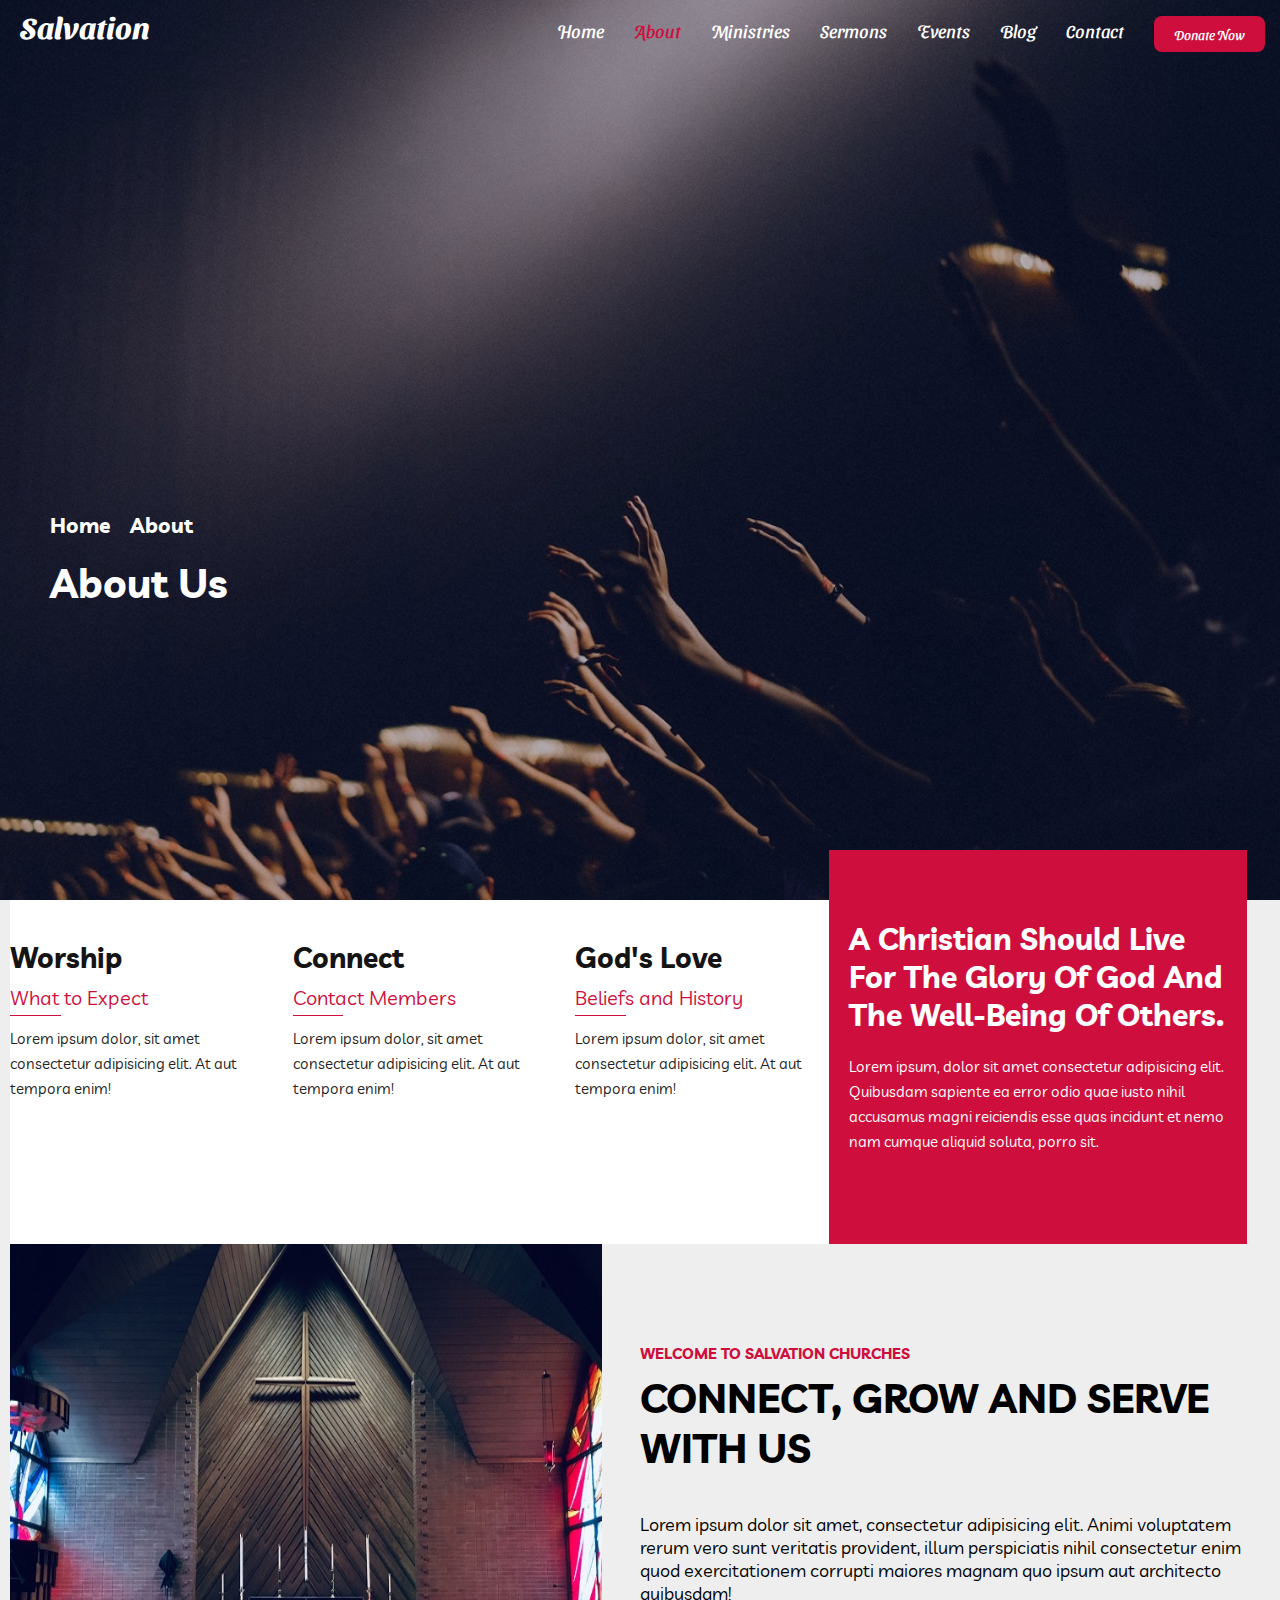
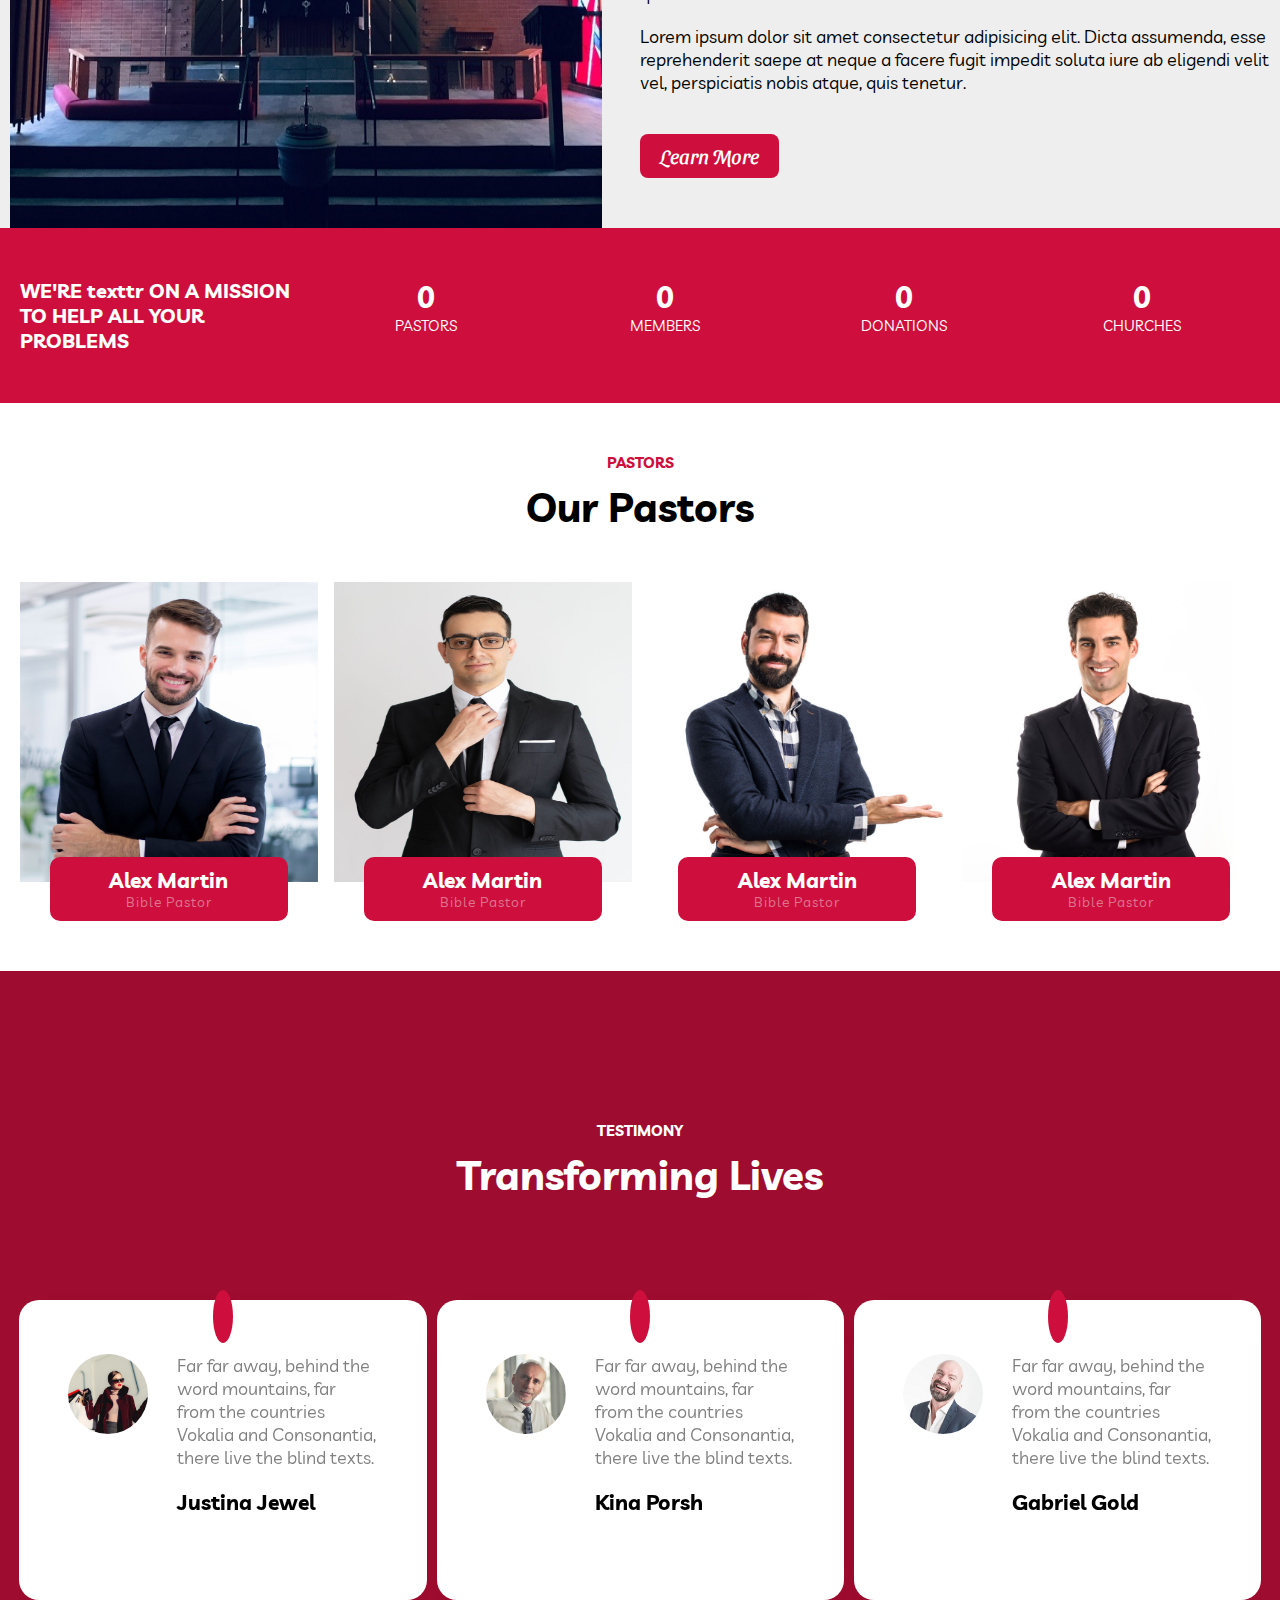
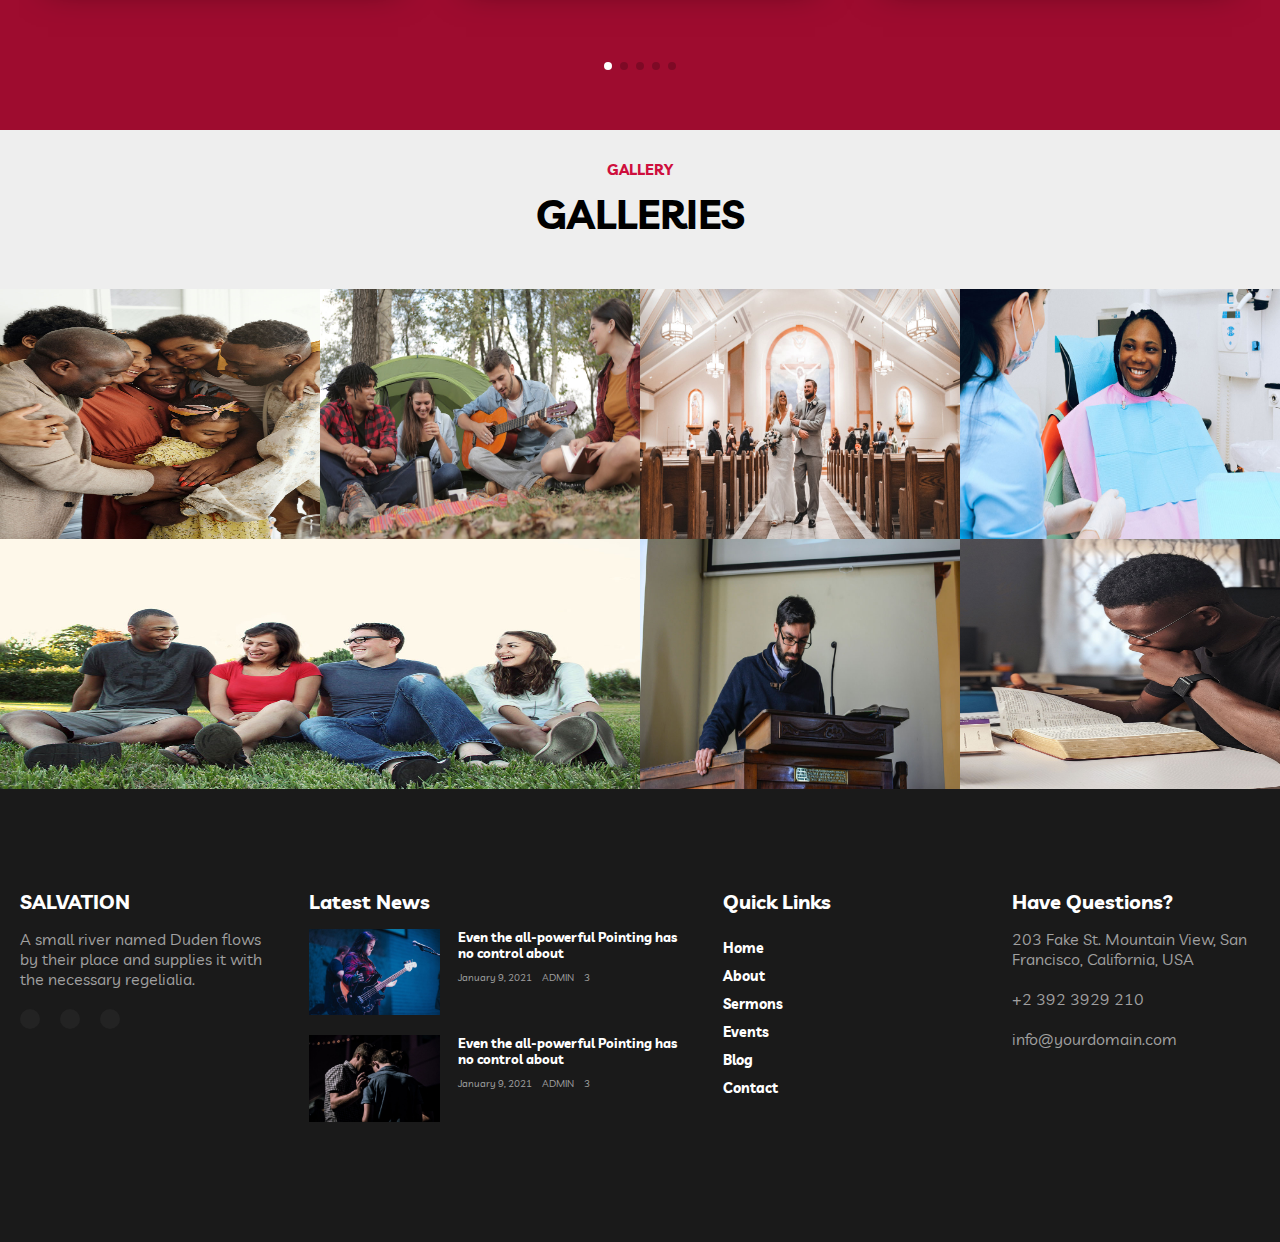
==== about.html @ 6382bc63 "First Message" ====
<html lang="en">
<head>
    <meta charset="UTF-8">
    <meta name="viewport" content="width=device-width, initial-scale=1.0">
    <meta name="theme-color" content=" #0c5adb">
    <meta property="og:title" content="Salvation">
    <meta property="og:image" content="./img/logo.png">
    <meta http-equiv="X-UA-Compatible" content="ie=edge">
    <link rel="shortcut icon" href="./img/logo.png" type="image/x-icon">
    <script src="./js/swiper.min.js"></script>
    <script src="./js/main.js"></script>
    <link rel="stylesheet" href="./css/swiper.min.css">
    <link rel="stylesheet" href="./css/swiper-bundle.min.css">
    <link rel="stylesheet" href="https://cdnjs.cloudflare.com/ajax/libs/font-awesome/5.13.0/css/all.min.css" integrity="sha256-h20CPZ0QyXlBuAw7A+KluUYx/3pK+c7lYEpqLTlxjYQ=" crossorigin="anonymous" />
    <script src="./js/Jquery3.4.1.min.js"></script>
    <script src="./js/swiper-bundle.min.js"></script>
    <link rel="stylesheet" href="style.css">
    <script src="./js/script.js"></script>
    <title>Salvation</title>
</head>
<body>
    <nav class="nav">
        <div class="nav-menu flex-row">
            <div class="nav-brand">
                <h1>Salvation</h1>
            </div>
            <div>
                <ul>
                    <a href="index.html"><li>Home</li></a>
                    <a href="#"><li id="active">About</li></a>
                    <a href="minster.html"><li>Ministries</li></a>
                    <a href="sermon.html"><li>Sermons</li></a>
                    <a href="event.html"><li>Events</li></a>
                    <a href="blog.html"><li>Blog</li></a>
                    <a href="contact.html"><li>Contact</li></a>
                    <a href="contact.html"><li><button>Donate Now</button></li></a>
                </ul>
            </div>
            <div class="toggle-collapse">
                <div class="toggle-icons">
                    <i class="fas fa-bars"></i>
                </div>
            </div>
        </div>
    </nav>
    <section class="i">
        <div id="one">
            <div id="two">
                <div>
                    <a href="./index.html"><h2>Home <i class="fas fa-chevron-right"></i></h2></a>
                </div>
                <div>
                    <h2>About <i class="fas fa-chevron-right"></i></h2>
                </div>
            </div>
            <h1>About Us</h1>
        </div>
    </section>
    <section class="b">
        <div class="mom1">
            <div class="left">
                <div id="one">
                    <i class="fas fa-church"></i>
                    <h1>Worship</h1>
                    <p>What to Expect</p>
                    <div></div>
                    <p>Lorem ipsum dolor, sit amet consectetur adipisicing elit. At aut tempora enim!</p>
                </div>
                <div id="one">
                    <i class="fas fa-praying-hands"></i>
                    <h1>Connect</h1>
                    <p>Contact Members</p>
                    <div></div>
                    <p>Lorem ipsum dolor, sit amet consectetur adipisicing elit. At aut tempora enim!</p>
                </div>
                <div id="one">
                    <i class="fas fa-hand-holding-heart"></i>
                    <h1>God's Love</h1>
                    <p>Beliefs and History</p>
                    <div></div>
                    <p>Lorem ipsum dolor, sit amet consectetur adipisicing elit. At aut tempora enim!</p>
                </div>
            </div>
            <div class="right">
                <h1>A Christian Should Live For The Glory Of God And The Well-Being Of Others.</h1>
                <p>Lorem ipsum, dolor sit amet consectetur adipisicing elit. Quibusdam sapiente ea error odio quae iusto nihil accusamus magni reiciendis esse quas incidunt et nemo nam cumque aliquid soluta, porro sit.</p>
            </div>
        </div>
        <div class="mom2">
            <div class="left">
                <img src="./img/one.jpg" alt="">
            </div>
            <div class="right">
                <p>Welcome To Salvation Churches</p>
                <h1>CONNECT, GROW AND SERVE WITH US</h1>
                <p>Lorem ipsum dolor sit amet, consectetur adipisicing elit. Animi voluptatem rerum vero sunt veritatis provident, illum perspiciatis nihil consectetur enim quod exercitationem corrupti maiores magnam quo ipsum aut architecto quibusdam!</p>
                <p>Lorem ipsum dolor sit amet consectetur adipisicing elit. Dicta assumenda, esse reprehenderit saepe at neque a facere fugit impedit soluta iure ab eligendi velit vel, perspiciatis nobis atque, quis tenetur.</p>
                <button>Learn More</button>
            </div>
        </div>
    </section>
    <section class="c">
        <div class="mom3" id="counter">
            <div>
                <h1>WE'RE texttr ON A MISSION TO HELP ALL YOUR PROBLEMS</h1>
            </div>
            <div>
                <h1 class="counter-value" data-count="65000">0</h1>
                <p>Pastors</p>
            </div>
            <div>
                <h1 class="counter-value" data-count="1050000">0</h1>
                <p>Members</p>
            </div>
            <div>
                <h1 class="counter-value" data-count="500000">0</h1>
                <p>Donations</p>
            </div>
            <div>
                <h1 class="counter-value" data-count="50">0</h1>
                <p>Churches</p>
            </div>
        </div>
    </section>
    <section class="j">
        <div>
            <p id="p">PASTORS</p>
            <h1>Our Pastors</h1>
            <div class="mom">
                <div class="pa">
                    <div class="one">
                        <img src="./img/past1.jpg" alt="">
                    </div>
                    <div class="two">
                        <div>
                            <h2>Alex Martin</h2>
                            <p>Bible Pastor</p>
                        </div>
                    </div>
                </div>
                <div class="pa">
                    <div class="one">
                        <img src="./img/past2.jpg" alt="">
                    </div>
                    <div class="two">
                        <div>
                            <h2>Alex Martin</h2>
                            <p>Bible Pastor</p>
                        </div>
                    </div>
                </div>
                <div class="pa">
                    <div class="one">
                        <img src="./img/past3.jpg" alt="">
                    </div>
                    <div class="two">
                        <div>
                            <h2>Alex Martin</h2>
                            <p>Bible Pastor</p>
                        </div>
                    </div>
                </div>
                <div class="pa">
                    <div class="one">
                        <img src="./img/past4.jpg" alt="">
                    </div>
                    <div class="two">
                        <div>
                            <h2>Alex Martin</h2>
                            <p>Bible Pastor</p>
                        </div>
                    </div>
                </div>
            </div>
        </div>
    </section>
    <section class="e">
        <div>
            <p id="p">TESTIMONY</p>
            <h1>Transforming Lives</h1>
        </div>
        <div class="swiper-container">
            <div class="swiper-wrapper">
                <div class="swiper-slide">
                    <i class="fa  fa-quote-left"></i>
                    <div class="conta">
                        <img src="img/person5.jpg" alt="">
                        <div class="tex">
                            <p class="p">Far far away, behind the word mountains, far from the countries Vokalia and Consonantia, there live the blind texts.</p>
                            <h3>Justina Jewel</h3>
                        </div>
                    </div>
                </div>
                <div class="swiper-slide">
                    <i class="fa  fa-quote-left"></i>
                    <div class="conta">
                        <img src="img/person3.jpg" alt="">
                        <div class="tex">
                            <p class="p">Far far away, behind the word mountains, far from the countries Vokalia and Consonantia, there live the blind texts.</p>
                            <h3>Kina Porsh</h3>
                        </div>
                    </div>
                </div>
                <div class="swiper-slide">
                    <i class="fa  fa-quote-left"></i>
                    <div class="conta">
                        <img src="img/person2.jpg" alt="">
                        <div class="tex">
                            <p class="p">Far far away, behind the word mountains, far from the countries Vokalia and Consonantia, there live the blind texts.</p>
                            <h3>Gabriel Gold</h3>
                       
                        </div>
                    </div>
                </div>
                <div class="swiper-slide">
                    <i class="fa  fa-quote-left"></i>
                    <div class="conta">
                        <img src="img/person1.jpg" alt="">
                        <div class="tex">
                            <p class="p">Far far away, behind the word mountains, far from the countries Vokalia and Consonantia, there live the blind texts.</p>
                            <h3>Dust Rose</h3>
                        </div>
                    </div>
                </div>
                <div class="swiper-slide">
                    <i class="fa  fa-quote-left"></i>
                    <div class="conta">
                        <img src="img/person4.jpg" alt="">
                        <div class="tex">
                            <p class="p">Far far away, behind the word mountains, far from the countries Vokalia and Consonantia, there live the blind texts.</p>
                            <h3>Innocent Hart</h3>
                        </div>
                    </div>
                </div>
            </div>
            <div class="swiper-pagination"></div>
        </div>
    </section>
    <section class="h" id="h">
        <p id="p">GALLERY</p>
        <h1>GALLERIES</h1>
        <div class="mom">
            <div><img src="./img/gallery.jpg" alt=""></div>
            <div><img src="./img/gallery1.jpg" alt=""></div>
            <div><img src="./img/gallery2.jpg" alt=""></div>
            <div><img src="./img/gallery3.jpg" alt=""></div>
            <div id="lag"><img src="./img/gallery4.jpg" alt=""></div>
            <div><img src="./img/gallery5.jpg" alt=""></div>
            <div><img src="./img/gallery6.jpg" alt=""></div>
        </div>
    </section>
    <footer>
        <div id="one">
            <h1>SALVATION</h1>
            <P id="p">A small river named Duden flows by their place and supplies it with the necessary regelialia.</P>
            <div class="mom">
                <div><i class="fab fa-facebook"></i></div>
                <div><i class="fab fa-twitter"></i></div>
                <div><i class="fab fa-instagram"></i></div>
            </div>
        </div>
        <div id="one" class="two">
            <h1>Latest News</h1>
            <div class="mom1">
                <div class="left"><img src="./img/blog1.jpg" alt=""></div>
                <div class="right">
                    <h2>Even the all-powerful Pointing has no control about</h2>
                    <div>
                        <p>January 9, 2021</p>
                        <p>ADMIN</p>
                        <p><i class="fas fa-comment"></i> 3</p>
                    </div>
                </div>
            </div>
            <div class="mom1">
                <div class="left"><img src="./img/blog2.jpg" alt=""></div>
                <div class="right">
                    <h2>Even the all-powerful Pointing has no control about</h2>
                    <div>
                        <p>January 9, 2021</p>
                        <p>ADMIN</p>
                        <p><i class="fas fa-comment"></i> 3</p>
                    </div>
                </div>
            </div>
        </div>
        <div id="one">
            <h1>Quick Links</h1>
            <ul>
                <a href="./index.html"><li>Home</li></a>
                <a href="./about.html"><li>About</li></a>
                <a href="./sermon.html"><li>Sermons</li></a>
                <a href="./event.html"><li>Events</li></a>
                <a href="./blog.html"><li>Blog</li></a>
                <a href="./contact.html"><li>Contact</li></a>
            </ul>
        </div>
        <div id="one">
            <h1>Have Questions?</h1>
            <p><i class="fas fa-map"></i>	203 Fake St. Mountain View, San Francisco, California, USA</p>
            <p><i class="fas fa-phone-alt"></i>	+2 392 3929 210</p>
            <p><i class="fas fa-paper-plane"></i>	info@yourdomain.com</p>
        </div>
    </footer>
</body>
</html>
---- style.css ----
@font-face{
    src: url('font/ssv.ttf');
    font-family: 'sansita';
}
@font-face{
    src: url('font/ssvb.ttf');
    font-family: 'sansita_bold';
}
@font-face{
    src: url('font/oswvv.ttf');
    font-family: 'oswald';
}
@font-face{
    src: url('font/oswbb.ttf');
    font-family: 'oswald_bold';
}
@font-face{
    src: url('font/Oswald-Regular.ttf');
    font-family: 'oswald_reg';
}
*{
    margin: 0;
    padding: 0;
}
html,
body {
  position: relative;
  height: 100%;
}
body {
  background: #eee;
  font-family: Helvetica Neue, Helvetica, Arial, sans-serif;
  font-size: 14px;
  color: #000;
  margin: 0;
  padding: 0;
}
button{
    cursor: pointer !important;
    font-family: 'sansita'
}
p{
    font-family: 'oswald';
}
h1,h2,h3{
    font-family: 'oswald_bold';
}
.nav{
    height: 0rem;
    min-height: 10vh;
    overflow: hidden;
    position: absolute;
    width: 100%;
    transition: height 1s ease-in-out;
    z-index: 1000;
}
.nav .nav-menu{    
    justify-content: space-between;
}
.nav .toggle-collapse{
    position: absolute;
    top: 0%;
    width: 96%;
    cursor: pointer;
    display: none;
}
.flex-row{
    display: flex;
    flex-direction: row;    
    flex-wrap: wrap;
}

.nav .toggle-collapse .toggle-icons{
    display: flex;
    justify-content: flex-end;
    padding: 1.3rem 0;
}
.nav .toggle-collapse .toggle-icons i{
    font-size: 1.4rem;
    color: white;
}
.collapse{
    height: 34rem;
}
.nav ul{
    display: flex;
    margin: 0;
}
.nav ul li{
    list-style: none;
    padding: 20px 15px;
    font-size: 18px;
    position: relative;
    font-family: 'sansita';
}
.nav ul a{
    text-decoration: none;
    color: #fff;
}
.nav ul li:hover{
    color:#ce0f3d;
}

.nav ul a li#active {
    color:#ce0f3d;
}

.nav .nav-brand{
    padding-top: 8px;
    padding-left: 20px;
}
.nav .nav-brand h1{
    font-size: 30px;
    color: #fff;
    font-family: 'sansita_bold';
}
.nav ul a button{
    padding: 10px 20px;
    background: #ce0f3d;
    color: #fff;
    border: none;
    border-radius: 8px;
    margin-top: -4px;
}
.nav ul a button:hover{
    background: none;
    border: 1px solid #ce0f3d;
    color: #ce0f3d;
}
@media  screen and (max-width: 1000px){
    .nav .nav-menu, .nav ul{
        flex-direction: column;
    }
    .nav .toggle-collapse{
        display: initial;
    }
    .nav ul li:hover{
        color: white;
        border-bottom: unset;
    }
    .nav ul #active{
        border-bottom:unset;
    }
    .nav ul #active a{
        color: unset;
    }
    .nav ul #active a:hover{
        color: white;
    }
    .nav{
        background: #fff;
        min-height: 8vh;
    }
    .nav ul a{
        text-decoration: none;
        color: #252424;
    }
    .nav .nav-brand h1{
        color: #252424;
    }
    .nav ul a li#active {
        color:#ce0f3d;
    }
    .nav .toggle-collapse .toggle-icons i{
        color: #252424;
    }
   
}
@media  screen and (max-width: 500px){
    .nav{
        min-height: 8vh;
    }
    .nav .toggle-collapse{
        width: 90%;
    }
    .nav .nav-brand{
        padding-top: 7px;
    }
    .nav .toggle-collapse .toggle-icons{
        padding:1.1rem 0;
    }
}
/*---------------------------------------------------------------------------------------------------------------------------------------------------*/
@media  screen and (min-height: 1000px){
    .nav{
        min-height: 7vh;
    }
}

.a .swiper-container {
    width: 100%;
    height: 100%;
}
.a .swiper-wrapper{
    height: 100%;
}
.a .swiper-slide {
    text-align: center;
    font-size: 18px;

}
.a .swiper-slide #b1{
    background: linear-gradient(rgba(0, 4, 60, 0.3),rgba(0, 4, 60, 0.3)), url(./img/bg1.jpg);
}
.a .swiper-slide #b2{
    background: linear-gradient(rgba(0, 4, 60, 0.3),rgba(0, 4, 60, 0.3)), url(./img/bg2.jpg);
}
.a .swiper-slide #b1,.a .swiper-slide #b2{
    height: 100%;
    background-size:cover;
    background-repeat: no-repeat;
    background-position:right;
    padding: 0 200px;
    color: #fff;
    display: flex;
    align-items: center;
}
.a .swiper-slide #b1 p:nth-child(1),.a .swiper-slide #b2 p:nth-child(1){
    font-size: 25px;
    color: #ce0f3d;
    font-weight: 600;
    padding-bottom: 10px;
    text-transform: uppercase;
}
.a .swiper-slide #b1 h1,.a .swiper-slide #b2 h1{
    font-size: 50px;
    padding-bottom: 20px;
}
.a .swiper-slide button{
    padding: 10px 20px;
    background: #ce0f3d;
    color: #fff;
    border: none;
    border-radius: 8px;
    margin-top: 20px;
    font-size: 20px;
    outline: none;
    
}
.a .swiper-slide button:hover{
    background: none;
    border: 1px solid #ce0f3d;
    color: #ce0f3d;
}
.swiper-container-horizontal>.swiper-pagination-bullets.swiper-pagination-bullets-dynamic .swiper-pagination-bullet{
    height: 20px;
    width: 20px;
}
.b{
    padding: 0 10px;
}
.b  .mom1{
    display: flex;
    flex-wrap: wrap;
}
.b .mom1 .left{
    width: 65%;
    display: flex;
    flex-wrap: wrap;
    justify-content: space-between;
    padding-top: 40px;
    background: #fff;
}
.b .mom1 .left #one{
    width: 31%;
}
.b .mom1 .left #one .fas{
    font-size: 50px;
    padding-bottom: 10px;
}
.b .mom1 .left #one h1{
    color: #141414;
    padding-bottom: 10px;
    font-size: 28px;
    font-weight: 100px;
}
.b .mom1 .left #one p:nth-child(3){
    color: #ce0f3d;
    padding-bottom: 5px;
    font-size: 20px;
}
.b .mom1 .left #one div{
    background: #ce0f3d;
    width: 20%;
    height: 1px;
    margin-bottom: 10px;
}
.b .mom1 .left #one p:nth-child(5){
    font-size: 15px;
    color: #232323;
    line-height: 25px;
}
.b .mom1 .right{
    width: 30%;
    color: #fff;
    background: #ce0f3d;
    padding: 70px 20px;
    margin-top: -4%;
    z-index: 2;
}
.b .mom1 .right h1{
    padding-bottom: 20px;
    font-size: 30px;
}
.b .mom1 .right p{
    padding-bottom: 20px;
    font-size: 15px;
    line-height: 25px;
}
.b .mom2{
    display: flex;
    flex-wrap: wrap;
    justify-content: space-between;
}
.b .mom2 .left{
    width: 47%;
    
}
.b .mom2 .left img{
    width: 100%;
    height: 100%;
}
.b .mom2 .right{
    width: 50%;
    padding: 100px 0 50px 0;
}
.b .mom2 .right p:nth-child(1){
    color: #ce0f3d;
    font-size: 15px;
    font-weight: bold;
    font-family: 'oswald_bold';
    text-transform: uppercase;
    padding-bottom: 10px;
}
.b .mom2 h1{
    font-size: 40px;
    font-weight: 100;
    padding-bottom: 40px;
}
.b .mom2 .right p:nth-child(3),.b .mom2 .right p:nth-child(4){
    font-size: 18px;
    padding-bottom: 20px;
}
.b .mom2 .right button{
    padding: 10px 20px;
    background: #ce0f3d;
    color: #fff;
    border: none;
    border-radius: 8px;
    margin-top: 20px;
    font-size: 20px;
    outline: none;
    
}
.b .mom2 .right button:hover{
    background: none;
    border: 1px solid #ce0f3d;
    color: #ce0f3d;
}
.c .mom3{
    display: flex;
    flex-wrap: wrap;
    justify-content: space-between;
    color: white;
    background: #ce0f3d;
    text-align: center;
    padding: 50px 20px;
}
.c .mom3 div{
    width: 19%;
}
.c .mom3 div:nth-child(1){
    text-align: left;
    width: 23%;
}
.c .mom3 div h1{
    font-size: 30px;
}
.c .mom3 div:nth-child(1) h1{
    font-size: 20px;
}
.c .mom3 div p{
    font-size: 15px;
    text-transform: uppercase;
}
.d{
    padding: 100px 20px;
    text-align: center;
    padding-bottom: 20px;
}
.d #p{
    color: #ce0f3d;
    font-size: 15px;
    font-weight: bold;
    font-family: 'oswald_bold';
    text-transform: uppercase;
    padding-bottom: 10px;
}
.d h1{
    font-size: 40px;
    padding-bottom: 50px;
} 
.d .mom{
    display: flex;
    flex-wrap: wrap;
    justify-content: space-between;
    margin-bottom: 50px;
}
.d .mom#mom{
    flex-wrap: wrap-reverse;
}
.d .mom .left{
    width: 50%;
    height: 600px;
}
.d .mom .left img{
    width: 100%;
    height: 100%;
}
.d .mom .right{
    width: 45%;
    text-align: left;
    padding: 50px 0;
}
.d .mom .right h2{
    font-size: 35px;
    color: #ce0f3d;
    padding-bottom: 20px;
}
.d .mom .right p{
    color: #ce0f3d;
    font-weight: 600;
    font-size: 18px;
    padding-bottom: 10px;
}
.d .mom .right p span{
    color: #40415e;
}
.d .mom .right p#ps{
    color: #40415e;
    padding-bottom: 20px;
    font-weight: unset;
    font-size: 18px;
    padding-top: 10px;
}
.d .mom .right button{
    padding: 10px 20px;
    background: #ce0f3d;
    color: #fff;
    border: none;
    border-radius: 8px;
    margin-top: 20px;
    font-size: 15px;
    outline: none;
    margin-right: 30px;
}
.d .mom .right .fas{
    margin-right: 10px;
}
.d .mom .right button:hover{
    background: none;
    border: 1px solid #ce0f3d;
    color: #ce0f3d;
}
.d .mom .right button#but{
    background: none;
    border: 1px solid #ce0f3d;
    color: #ce0f3d;
}
.d .mom .right button#but:hover{
    background: #ce0f3d;
    color: #fff;
    border:none;
}
.e{
    text-align: center;
    background: #9e0c2f;
    padding: 150px 0 50px 0;
}
.e #p{
    color: #fff;
    font-size: 15px;
    font-weight: bold;
    font-family: 'oswald_bold';
    text-transform: uppercase;
    padding-bottom: 10px;
}
.e h1{
    font-size: 40px;
    padding-bottom: 50px;
    color: #fff;
}
.e .swiper-container {
    width: 97%;
    height: 400px;
    text-align: center;
    margin-top: 30px;
  }
.e .swiper-slide {
    margin-top: 20px;
    height: 300px;
    font-size: 18px;
    background: white;
    box-shadow: 0px 15px 34px -29px rgba(0, 0, 0, 0.54);
    border-radius: 20px;
    
  }
.e .swiper-pagination-bullet-active{
    background: #fff;
}
.e .swiper-slide .fa{
    font-size: 30px;
    margin-top: -20px;
    color: #fff;
    background: #ce0f3d;
    padding: 10px;
    border-radius: 50%;
}
.e .conta{
    padding: 20px;
    display: flex;
    text-align: left;
    justify-content: space-evenly;
}
.e .conta img{
    width: 80px;
    height: 80px;
    border-radius: 50%;
}
.e .conta .tex{
    width: 200px;
}
.e .p{
    color: gray;
    margin-bottom: 20px;
}
.e .p1{
    font-weight: 400;
}
.e .tex h3{
    font-weight: 200;
    padding-bottom: 10px;
}
.f{
    padding: 50px 20px;
    text-align: center;
}
.f #p{
    font-size: 15px;
    font-weight: bold;
    font-family: 'oswald_bold';
    text-transform: uppercase;
    padding-bottom: 10px;
    color: #ce0f3d;
}
.f h1{
    font-size: 40px;
    padding-bottom: 50px;
}
.f .mom{
    display: flex;
    justify-content: space-between;
    flex-wrap: wrap;
}
.f .mom  #one{
    width: 32%;
    text-align: left;
    border-bottom: 2px solid #ce0f3d;
    border-bottom-left-radius: 10px;
    border-bottom-right-radius: 10px;
    padding-bottom: 20px;
}
.f .mom #one a{
    width: 100%;
}
.f .mom #one a img{
    width: 100%;
}
.f .mom  #one #gap{
    padding: 10px 20px;
    background: #f7e8f0;
}
.f .mom  #one #gap div{
    display: flex;
}
.f .mom  #one #gap div p{
    padding-right: 10px;
    padding-bottom: 10px;
    font-size: 14px;
    color: #ce0f3d;
}
.f .mom  #one #gap h2{
    font-size: 25px;
    font-weight: 100;
    padding-bottom: 20px;
}
.f .mom  #one #gap p{
    font-size: 16px;
    padding-bottom: 10px;
    color: #40415e;
}
.f .mom  #one #gap button{
    padding: 10px 20px;
    background: #ce0f3d;
    color: #fff;
    border: none;
    border-radius: 8px;
    margin-top: 20px;
    font-size: 15px;
    outline: none;
    margin-right: 30px;
}
.f .mom  #one #gap button:hover{
    background: none;
    border: 1px solid #ce0f3d;
    color: #ce0f3d;
}
.g{
    padding: 50px 20px;
    text-align: center;
}
.g #p{
    font-size: 15px;
    font-weight: bold;
    font-family: 'oswald_bold';
    text-transform: uppercase;
    padding-bottom: 10px;
    color: #ce0f3d;
}
.g h1{
    font-size: 40px;
    padding-bottom: 50px;
}
.g .mom{
    display: flex;
    flex-wrap: wrap;
    text-align: left;
    justify-content: space-between;
    margin-bottom: 40px;
    background: #f7e8f0;
}
.g .mom .left{
    width: 50%
}
.g .mom .left img{
    width: 100%
}
.g .mom .right{
    width: 47%;
    padding-top: 70px;
}
.g .mom .right h2{
    font-size: 35px;
    padding-bottom: 30px;
    font-weight: 100;
    font-family: 'oswald';
}
.g .mom .right p{
    font-size: 16px;
    padding-bottom: 15px;
    color: #40415e;
    font-weight: bold;
}
.g .mom .right .fas{
    padding-right: 10px;
}
.g .mom .right span{
    color: #ce0f3d;
}
.g .mom .right button{
    padding: 10px 20px;
    background: #ce0f3d;
    color: #fff;
    border: none;
    border-radius: 8px;
    margin-top: 20px;
    font-size: 15px;
    outline: none;
    margin-right: 30px;
}
.g .mom .right button:hover{
    background: none;
    border: 1px solid #ce0f3d;
    color: #ce0f3d;
}
.h{
    text-align: center;
}
#h{
    margin-top: 30px;
}
.h #p{
    font-size: 15px;
    font-weight: bold;
    font-family: 'oswald_bold';
    text-transform: uppercase;
    padding-bottom: 10px;
    color: #ce0f3d;
}
.h h1{
    font-size: 40px;
    padding-bottom: 50px;
}
.h .mom{
    display: flex;
    flex-wrap: wrap;
}
.h .mom div{
    width: 25%;
    height: 250px;
}
.h .mom div#lag{
    width: 50%;
}
.h .mom div img{
    width: 100%;
    height: 100%;
}
.i{
    background: linear-gradient(rgba(0, 4, 60, 0.3),rgba(0, 4, 60, 0.3)), url(./img/bg1.jpg);
    height: 100vh;
    background-size: cover;
    background-size:cover;
    background-repeat: no-repeat;
    background-position:right;
}
.i #one{
    padding-top: 40%;
    padding-left: 50px;
}
.i #one #two{
    display: flex;
}
.i #one #two a{
    color: white;
    text-decoration: none;
}
.i #one #two .fas{
    font-size: 14px;
}
.i #one #two a:hover{
    color: #ce0f3d;
}
.i #one #two div{
   padding-right: 20px;
   color: #fff;
}
.i #one h1{
    font-size: 40px;
    color:#fff;
    padding-top: 20px;
}
.j{
    padding: 50px 20px;
    text-align: center;
    background: #fff;
}
.j #p{
    font-size: 15px;
    font-weight: bold;
    font-family: 'oswald_bold';
    text-transform: uppercase;
    padding-bottom: 10px;
    color: #ce0f3d;
}
.j h1{
    font-size: 40px;
    padding-bottom: 50px;
}
.j .mom{
    display: flex;
    justify-content: space-between;
    flex-wrap: wrap;
}
.j .mom .pa{
    width: 24%;
}
.j .mom .pa .one{
    width: 100%;
    overflow: hidden;
    height: 300px;
}
.j .mom .pa .one img{
    width: 100%;
    height: 100%;
}
.j .mom .pa .two{
    width: 100%;
    display: flex;
    justify-content: center;
    margin-top: -25px;
}
.j .mom .pa .two div{
    width: 80%;
    background: #ce0f3d;
    color: white;
    padding: 10px 0;
    border-radius: 10px;
}
.j .mom .pa .two div p{
    color: rgba(238, 238, 238, 0.473);
    letter-spacing: 1px;
}
.k{
    padding: 80px 20px;
    display: flex;
    flex-wrap: wrap;
    justify-content: space-between;
    background: #fff;
}
.k .one{
    width: 32%;
    background: #f7e8f0;
    margin-bottom: 30px;
}
.k .one #one{
    width: 100%;
}
.k .one #one img{
    width: 100%;
}
.k .one #two{
    padding: 20px;
}
.k .one #two h2{
    font-size: 25px;
    margin-bottom: 25px;
    font-family: 'oswald_reg';
    letter-spacing: 1px;
}
.k .one #two p{
    font-size: 16px;
    color: #40415e;
    padding-right: 10px;
    padding-bottom: 20px;
}
.k .one #two button{
    padding: 10px 20px;
    background: #ce0f3d;
    color: #fff;
    border: none;
    border-radius: 8px;
    margin-top: 10px;
    font-size: 15px;
    outline: none;
    margin-right: 30px;
}
.k .one #two button:hover{
    background: none;
    border: 1px solid #ce0f3d;
    color: #ce0f3d;
}
.d .mom2{
    display: flex;
    justify-content: center;
}
.d .mom2 div{
    border: 1px solid #40415eaf;
    margin-right: 15px;
    border-radius: 50%;
    font-size: 15px;
    padding: 10px;
}
.d .mom2 div#active{
    border: none;
    background: #ce0f3d;
    color: white;
}
.d .mom2 div:hover{
    background: #ce0f3d;
    color: #fff;
    border: none;
}
.f .mom2{
    display: flex;
    justify-content: center;
    margin-top: 20px;
}
.f .mom2 div{
    border: 1px solid #40415eaf;
    margin-right: 15px;
    border-radius: 50%;
    font-size: 15px;
    padding: 10px;
}
.f .mom2 div#active{
    border: none;
    background: #ce0f3d;
    color: white;
}
.f .mom2 div:hover{
    background: #ce0f3d;
    color: #fff;
    border: none;
}
#f .mom #one{
    margin-bottom: 30px;
}
.l{
    padding: 50px 20px;
    display: flex;
    justify-content: space-between;
    background: #fff;
}
.l .left{
    width: 65%;
}
.l .left #one{
    padding-bottom: 30px;
}
.l .left #one div{
    width: 100%;
} 
.l .left #one div img{
    width: 100%;
}
.l .left #one h1{
    font-size: 35px;
    font-family: 'oswald';
    color: #000000cc;
    font-weight: 100;
    padding: 20px 0;
}
.l .left #one p{
    color: #40415e;
    font-size: 18px;
    line-height: 25px;
    padding-bottom: 10px;
}
.l .left #two{
    padding-bottom: 30px;
}
.l .left #two div{
    width: 100%;
    margin-bottom: 20px;
} 
.l .left #two div img{
    width: 100%;
}
.l .left #two h1{
    font-size: 35px;
    font-family: 'oswald';
    color: #000000cc;
    font-weight: 100;
    padding: 20px 0;
}
.l .left #two p{
    color: #40415e;
    font-size: 18px;
    line-height: 25px;
    padding-bottom: 15px;
}
.l .left #three{
    display: flex;
    flex-wrap: wrap;
    margin-bottom: 50px;
}
.l .left #three a{
    text-decoration: none;
    color: black;
    border: 1px solid #40415e7c;
    padding: 5px 7px;
    border-radius: 5px;
    font-size: 12px;
    margin-bottom: 10px;
    margin-right: 7px;
}
.l .left #three a:hover{
    border: 1px solid black;
}
.l .left #four{
    display: flex;
    justify-content: space-between;
    background: #f4f4f4;
    padding: 20px;
}
.l .left #four .left1{
    width: 20%;
}
.l .left #four .left1 img{
    width: 100%;
}
.l .left #four .right1{
    width: 75%;
}
.l .left #four .right1 h1{
    font-size: 25px;
    padding-bottom: 20px;
    color: #000000cc;
}
.l .left #four .right1 p{
    color: #40415e;
    font-size: 18px;
    line-height: 25px;
    padding-bottom: 15px;
}
.l .left #five{
    padding: 50px 20px;
}
.l .left #five h1{
    font-size: 40px;
    padding-bottom: 50px;
    color: #000000cc;
    font-family: 'oswald';
}
.l .left #five .mom{
    display: flex;
    justify-content: space-between;
    margin-bottom: 40px;
}
.l .left #five .mom .left2{
    width: 7%;
}
.l .left #five .mom .left2 img{
    width: 100%;
    border-radius: 50%;
}
.l .left #five .mom .right2{
    width: 90%;
}
.l .left #five .mom .right2 h2{
    font-size: 20px;
    padding-bottom: 10px;
    color: #000000cc;
    font-family: 'oswald';
}
.l .left #five .mom .right2 p{
    color: #40415e;
    font-size: 14px;
    line-height: 25px;
    padding-bottom: 7px;
}
.l .left #five .mom .right2 p#red{
    color: #ce0f3d;
    font-size: 14px;
}
.l .left #five .mom .right2 button{
    padding: 5px 10px;
    background: #ce0f3d;
    color: #fff;
    border: none;
    border-radius: 8px;
    margin-top: 10px;
    font-size: 13px;
    outline: none;
    margin-right: 30px;
}
.l .left #five .mom .right2 button:hover{
    background: none;
    border: 1px solid #ce0f3d;
    color: #ce0f3d;
}
.l #six h1{
    font-size: 30px;
    padding-bottom: 50px;
    color: #000000cc;
    font-family: 'oswald';
}
.l #six form{
    background: #f4f4f4;
    padding: 50px;
}
.l #six form p{
    font-size: 16px;
    padding: 20px 0;
}
.l #six form input{
    width:100%;
    font-size: 16px;
    padding: 10px;
    border: 1px solid #40415e44;
    border-radius: 5px;
}
.l #six form textarea{
    width:100%;
    font-size: 16px;
    padding: 10px;
    border: 1px solid #40415e44;
    border-radius: 5px;
    resize: none;
}
.l #six form button{
    padding: 5px 10px;
    background: #ce0f3d;
    color: #fff;
    border: none;
    border-radius: 8px;
    margin-top: 10px;
    font-size: 13px;
    outline: none;
    margin-right: 30px;
}
.l #six form button:hover{
    background: none;
    border: 1px solid #ce0f3d;
    color: #ce0f3d;
}



.l .right{
    width: 28%;
}
.l .right #one{
    width: 100%;
    display: flex;
    align-items: center;
    margin-bottom: 50px;
}
.l .right #one input{
    width: 100%;
    padding: 12px 5px;
    font-size: 15px;
    border: 1px solid #40415e36;
    border-radius: 5px;
}
.l .right #one .fas{
    font-size: 15px;
    margin-left: -30px;
}
.l .right #two{
    margin-bottom: 20px;
}
.l .right #two h1{
    font-size: 25px;
    padding-bottom: 20px;
    color: #000000cc;
}
.l .right #two li{
    list-style: none;
    display: flex;
    justify-content: space-between;
    border-bottom: 1px solid #40415e36;
    font-size: 15px;
    letter-spacing: 1px;
    padding-bottom: 10px;
    margin-bottom: 20px;
    cursor: pointer;
}
.l .right #two li .fas{
    color: #40415e4f;
}
.l .right #two li:hover{
    color: #ce0f3d;
}
.l .right #three h1{
    font-size: 25px;
    padding-bottom: 20px;
    color: #000000cc;
}
.l .right #three .mom{
    display: flex;
    justify-content: space-between;
    margin-bottom: 20px;
}
.l #three .mom .lefti{
    width: 30%;
}
.l #three .mom .lefti img{
    width: 100%;
}
.l #three .mom .righti{
    width: 65%;
}
.l #three .mom .righti h2{
    font-size: 15px;
    color: #000000cc;
    font-family: 'oswald';
    padding-bottom: 10px;
}
.l #three .mom .righti div{
    display: flex;
}
.l #three .mom .righti div p{
    font-size: 11px;
    padding-right: 5px;
    color: #40415e9f;
    padding-right: 5px;
}
.l .right #four h1{
    font-size: 25px;
    padding-bottom: 20px;
    color: #000000cc;
}
.l .right #four .mom{
    display: flex;
    flex-wrap: wrap;
}
.l .right #four .mom a{
    text-decoration: none;
    color: black;
    border: 1px solid #40415e7c;
    padding: 5px 7px;
    border-radius: 5px;
    font-size: 12px;
    margin-bottom: 10px;
    margin-right: 7px;
}
.l .right #four .mom a:hover{
    border: 1px solid black;
}
.l .right #five h1{
    font-size: 25px;
    padding-bottom: 20px;
    color: #000000cc;
}
.l .right #five p{
    font-size: 18px;
    color: #40415e;
}
.m{
    display: flex;
    padding: 100px 30px;
    justify-content: space-between;
    text-align: center;
    flex-wrap: wrap;
}
.m .mom .left{
    font-size: 40px;
    margin-bottom: 20px;
}
.m .mom .left i{
    background: #ce0f3d;
    padding: 20px;
    color: #fff;
    border-radius: 50%;
}
.m .mom .right h2{
    font-size: 15px;
}
.m .mom .right p{
    color: #40415e;
}
.n{
    padding: 0 20px;
    display: flex;
}
.n .left{
    width: 50%;
    background: #ce0f3d;
    padding: 30px 50px;
    color: #fff;
}
.n .left h1{
    font-weight: 100;
    font-size: 30px;
    font-family: 'oswald_reg';
    padding-bottom: 30px;
}
.n .right{
    width: 45%;
}
.n .right img{
    width: 100%;
    height: 100%;
}
.n .left form{
    display: flex;
    flex-wrap: wrap;
    justify-content: space-between;
}
.n .left form .name{
    width: 48%;
    display: flex;
    flex-direction: column;
    margin-bottom: 20px;
}
.n .left form .name label{
    font-size: 13px;
    text-transform: uppercase;
    font-family: 'oswald_bold';
    padding-bottom: 10px;
}
.n .left form .name input{
    padding: 15px 10px;
    border-radius: 4px;
    border: none;
    outline: none;
}
.n .left form .long{
    width: 100%;
    display: flex;
    flex-direction: column;
    margin-bottom: 20px;
}
.n .left form .long label{
    font-size: 13px;
    text-transform: uppercase;
    font-family: 'oswald_bold';
    padding-bottom: 10px;
}
.n .left form .long input{
    padding: 15px 10px;
    border-radius: 4px;
    border: none;
    outline: none;
}
.n .left form .long textarea{
    padding: 15px 10px;
    border-radius: 4px;
    border: none;
    height: 200px;
    resize: none;
    outline: none;
}
.n .left form button{
    padding: 10px 20px;
    background:#fff;
    color:  #ce0f3d;
    border: none;
    border-radius: 8px;
    margin-top: 20px;
    font-size: 15px;
    outline: none;
    margin-right: 30px;
}
.n .left form button:hover{
    background: none;
    border: 1px solid #fff;
    color: #fff;
}
.o{
    height: 700px;
}

footer{
    background: #1a1a1a;
    color: #fff;
    display: flex;
    flex-wrap: wrap;
    justify-content: space-between;
    padding: 100px 20px;
}
footer #one{
    width: 20%;
}
footer #one.two{
    width: 30%;
}
footer h1{
    font-size: 20px;
    padding-bottom: 15px;
}
footer p{
    color: #ffffff99;
    font-size: 16px;
    padding-bottom: 20px;
}
footer #one .mom{
    display:flex
}
footer #one .mom div{
    background: #232323;
    color: #ce0f3d;
    font-size: 20px;
    padding: 10px;
    border-radius: 50%;
    margin-right: 20px;
    cursor: pointer;
}
footer #one .mom div:hover{
    color: #fff;
}
footer #one .mom1{
    display: flex;
    justify-content: space-between;
    margin-bottom: 20px;
}
footer #one .mom1 .left{
    width:35%
}
footer #one .mom1 .left img{
    width:100%
}
footer #one .mom1 .right{
    width: 60%
}
footer #one .mom1 .right h2{
    font-size: 13px;
    padding-bottom: 10px;
}
footer #one .mom1 .right h2:hover{
   color: #ce0f3d;
   cursor: pointer;
}
footer #one .mom1 .right div{
    display: flex;
}
footer #one .mom1 .right div p{
    padding-right: 10px;
    padding-bottom: 10px;
    font-size: 10px;
    color: #ffffff99;
}
footer #one a{
    text-decoration: none;
    color:#fff;
}
footer #one a li{
    list-style: none;
    font-family: 'oswald_bold';
    margin-top:10px;
}
footer #one a:hover{
    color: #ce0f3d;
}


/*---------------------------------------------------------------------------------------------------------------------------------------------------*/
@media  screen and (max-width: 1000px){
    .a .swiper-slide #b1, .a .swiper-slide #b2{
        padding: 0px 100px;
    }
    .b .mom1 .left{
        width: 100%;
    }
    .b .mom1 .right{
        width: 100%;
        margin-top: 10px;
    }
    .g .mom .right{
        padding-top: 40px;
    }
    .i #one{
        padding-top: 60%;
    }
    .l{
        flex-wrap: wrap;
        padding: 50px 10px;
    }
    .l .right{
        width: 100%;
    }
    .l .left{
        width: 100%;
        
    }
    .l .left #two img{
        width: 100%;
    }
}

/*---------------------------------------------------------------------------------------------------------------------------------------------------*/
@media  screen and (max-width: 850px){
    .a .swiper-slide #b1, .a .swiper-slide #b2{
        padding: 0 50px;
    }
    .b .mom2 .left,.g .mom .left,.g .mom .right,.b .mom2 .right,.d .mom .left,.d .mom .right{
        width: 100%;
    }
    .b .mom2 .left img,.d .mom .left img{
        height: unset;
    }
    .c .mom3 div:nth-child(1) h1{
        font-size: 18px;
    }
    .d .mom{
        margin-bottom: none;
    }
    .d .mom .left{
        height: unset ;
    }
    .d{
        padding-bottom: 20px;
    }
    .f .mom #one{
        width: 48%;
        margin-bottom: 10px;
    }
    .g .mom{
        padding-bottom: 20px;
    }
    .h .mom div{
        width: 33.3%;
    }
    .h .mom div#lag{
        width: 66.6%;
    }
    .n{
        flex-wrap: wrap;
    }
    footer #one{
        width: 45%;
        margin-bottom: 20px;
    }
    footer #one.two{
        width: 45%;
    }
    .n .left,.n .right{
        width: 100%;
    }
}

/*---------------------------------------------------------------------------------------------------------------------------------------------------*/
@media  screen and (max-width: 750px){
    .a .swiper-slide #b1, .a .swiper-slide #b2{
        padding: 0 50px;
    }
    .a .swiper-slide #b1 h1, .a .swiper-slide #b2 h1{
        font-size: 35px;
    }
    .c .mom3 div,.c .mom3 div:nth-child(1){
        width: 100%;
        padding-bottom: 20px;
        text-align: center;
    }
    .i #one{
        padding-top: 50%;
    }
    .j .mom .pa {
        width: 48%;
        margin-bottom: 20px;
    }
    .k .one{
        width: 48%;
    }
    .m{
        padding: 50px 20px;
    }
    .m .mom{
        width: 50%;
        margin-bottom: 30px;
    }
    .n .left form .name{
        width: 100%;
    }
    .n .left{
        padding: 30px 10px;
    }
    .n .right img{
        height: unset;
    }
    .o {
        height: 400px;
    }
    .n{
        padding: 0;
    }

}

/*---------------------------------------------------------------------------------------------------------------------------------------------------------*/
@media  screen and (max-width: 650px){
    .a .swiper-slide #b1, .a .swiper-slide #b2{
        padding: 0 30px;
    }
    .a .swiper-slide #b1 p:nth-child(1), .a .swiper-slide #b2 p:nth-child(1){
        font-size: 20px;
    }
    .a .swiper-slide #b1 h1,.g h1,.g .mom .right h2,.f h1, .a .swiper-slide #b2 h1,.d h1,.d .mom .right h2{
        font-size: 30px;
    }
    .b .mom1 .left #one{
        width: 100%;
        margin-bottom: 20px;
    }
    .e{
        margin-top: 30px 0;
    }
    .e h1{
        font-size: 30px;
    }
    .e p,.l .mom div p{
     font-size: 15px;
     }
    .e .swiper-slide{
        width: 100% !important;
    }
    .f .mom #one{
        width: 100%;
        margin-bottom: 25px;
    }
    .h .mom div{
        width: 50%;
        height:200px;
    }
    .h .mom div#lag{
        width: 100%;
    }
    .d,.f,.g{
        padding-left: 10px;
        padding-right: 10px;
    }
    .i #one {
        padding-top: 100%;
    }
    .j .mom .pa {
        width: 100%;
    }
    .j .mom .pa .one {
        overflow: unset;
        height: unset;
    }
    .j .mom .pa .one img {
        height: unset;
    }
    .k .one{
        width: 100%;
    }
    .l .left #one h1,.l .left #two h1,.l .left #five h1,.l #six h1{
        font-size: 25px;
    }
    .l #six form{
        padding: 50px 20px;
    }
    .l .right #one input{
        margin-top: 20px;
    }


    footer{
        padding: 60px 10px;
    }
    footer #one{
        width: 100%;
        margin-bottom: 20px;
    }
    footer #one.two{
        width: 100%;
    }
}

/*---------------------------------------------------------------------------------------------------------------------------------------------------------*/
@media  screen and (max-width: 460px){
    .a .swiper-slide #b1, .a .swiper-slide #b2{
        padding: 0 20px;
    }
    .a .swiper-slide #b1 p:nth-child(1), .a .swiper-slide #b2 p:nth-child(1){
        font-size: 20px;
    }
    .a .swiper-slide #b1 h1, .a .swiper-slide #b2 h1,.b .mom2 h1{
        font-size: 30px;
    }
    .h .mom div{
        width: 100%;
        height:unset;
    }
    .h .mom div#lag{
        width: 100%;
    }
    .h .mom div img{
        height: unset;
    }
    .i #one {
        padding-left: 20px;
    }
    .k{
        padding: 100px 10px;
    }
    .m .mom{
        width: 100%;
        margin-bottom: 30px;
    }
}
/*---------------------------------------------------------------------------------------------------------------------------------------------------------*/
@media  screen and (max-width: 360px){
    .i #one h1{
        font-size: 30px;
    }
    .i #one #two div h2{
        font-size: 20px;
    }
}
/*---------------------------------------------------------------------------------------------------------------------------------------------------------*/
@media  screen and (min-height: 1024px){
    .i{
        height: unset;
    }
}
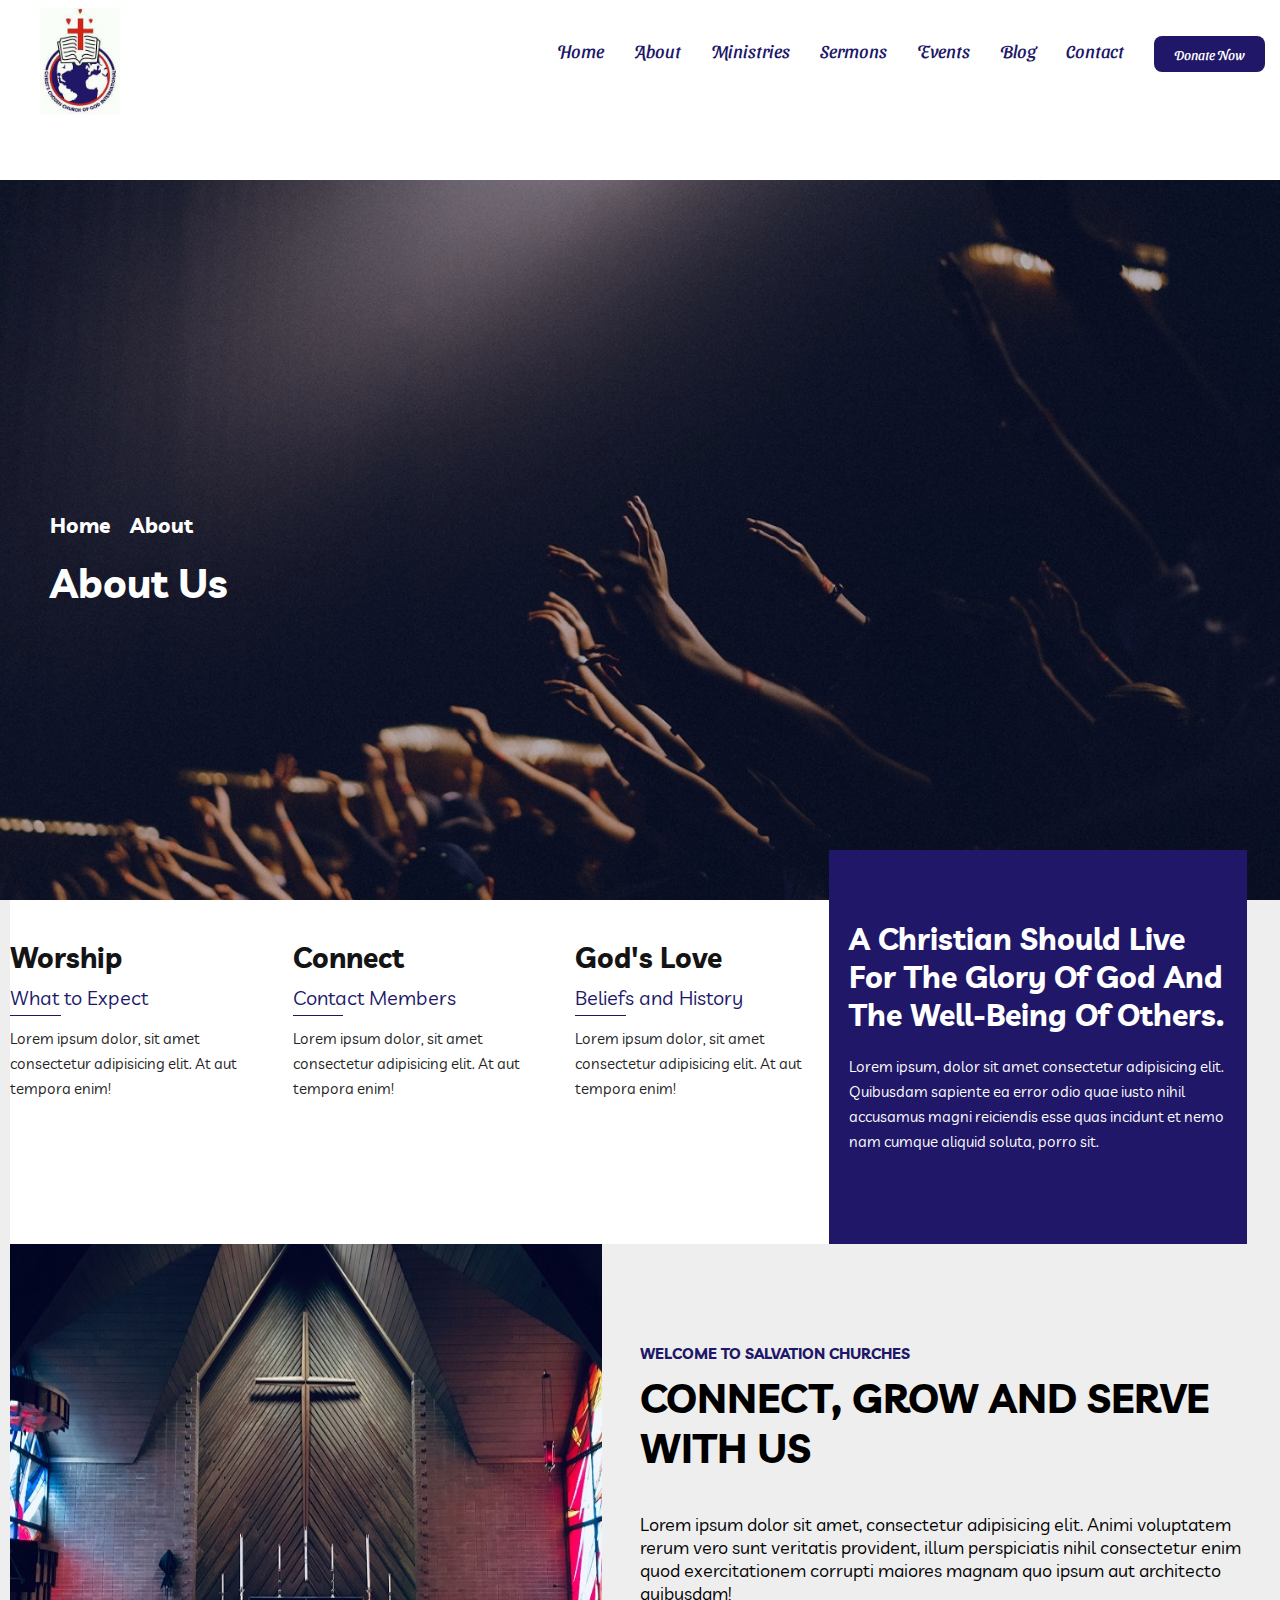
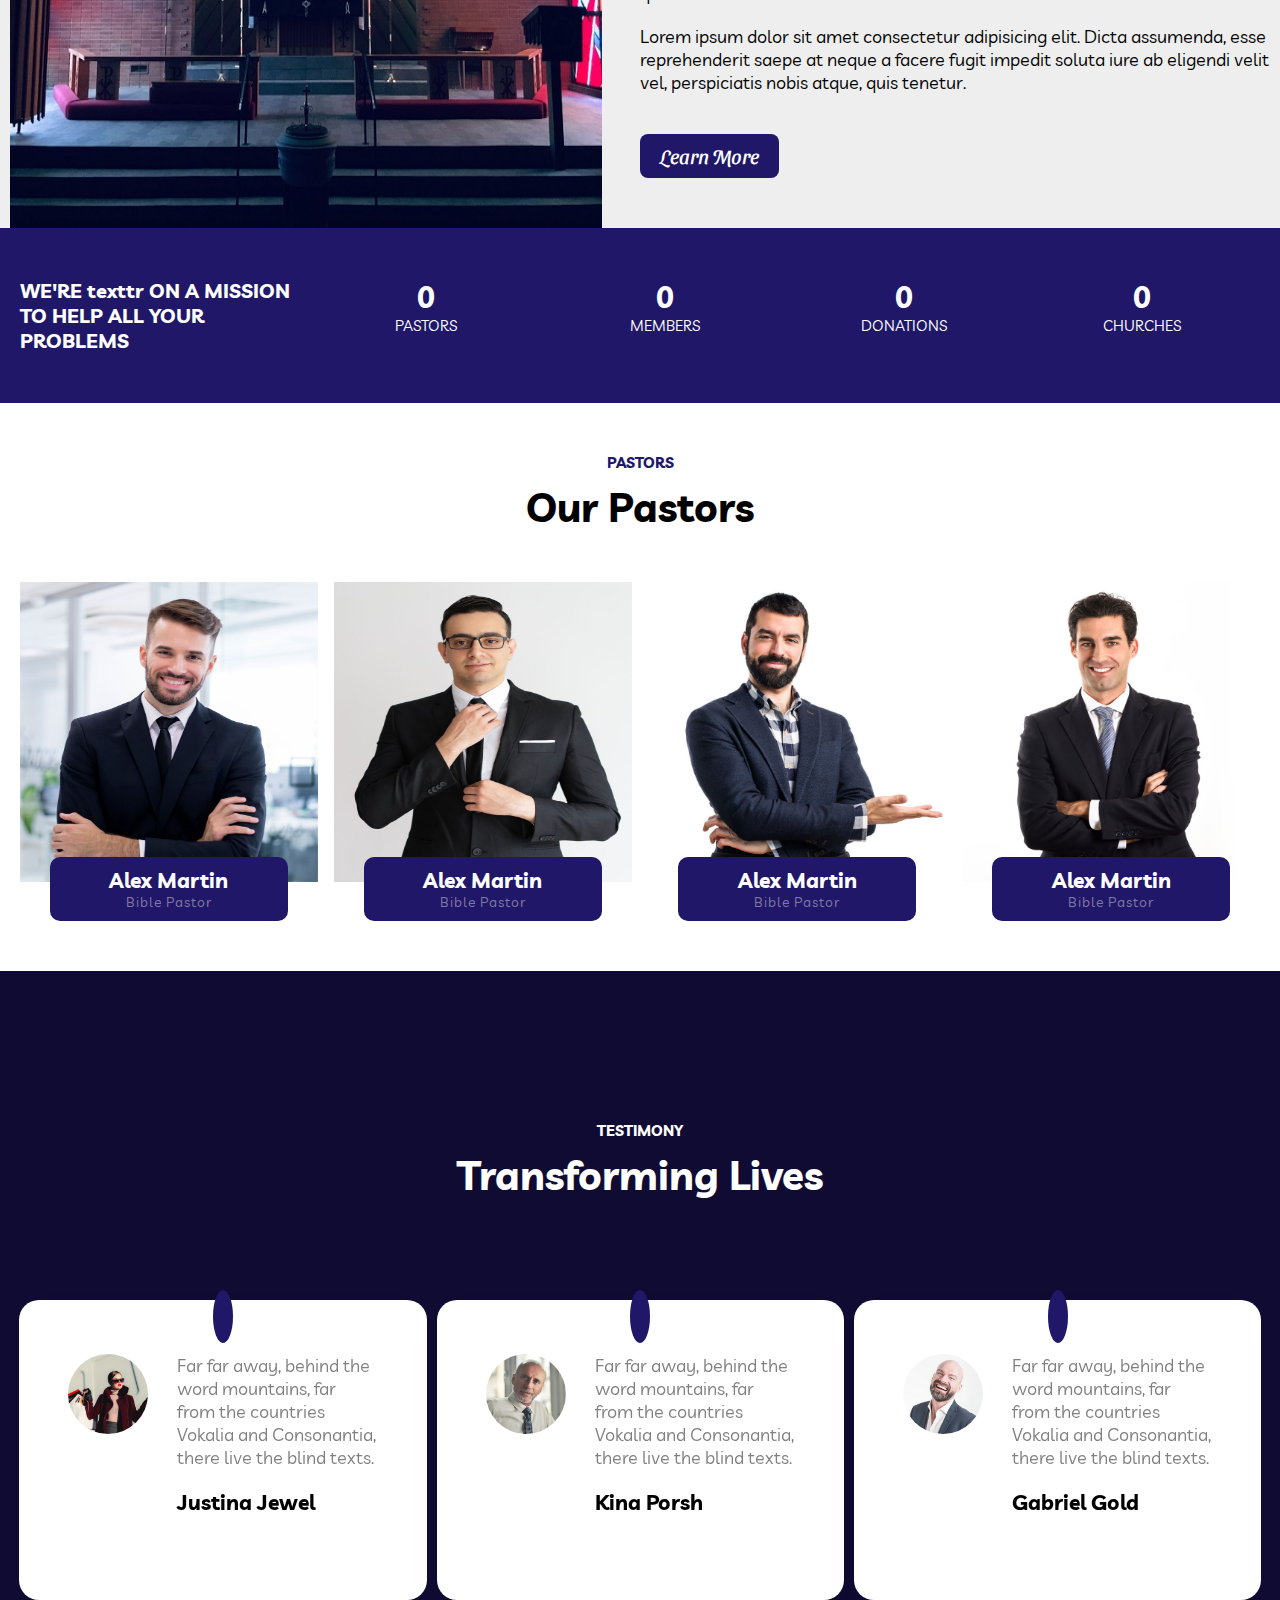
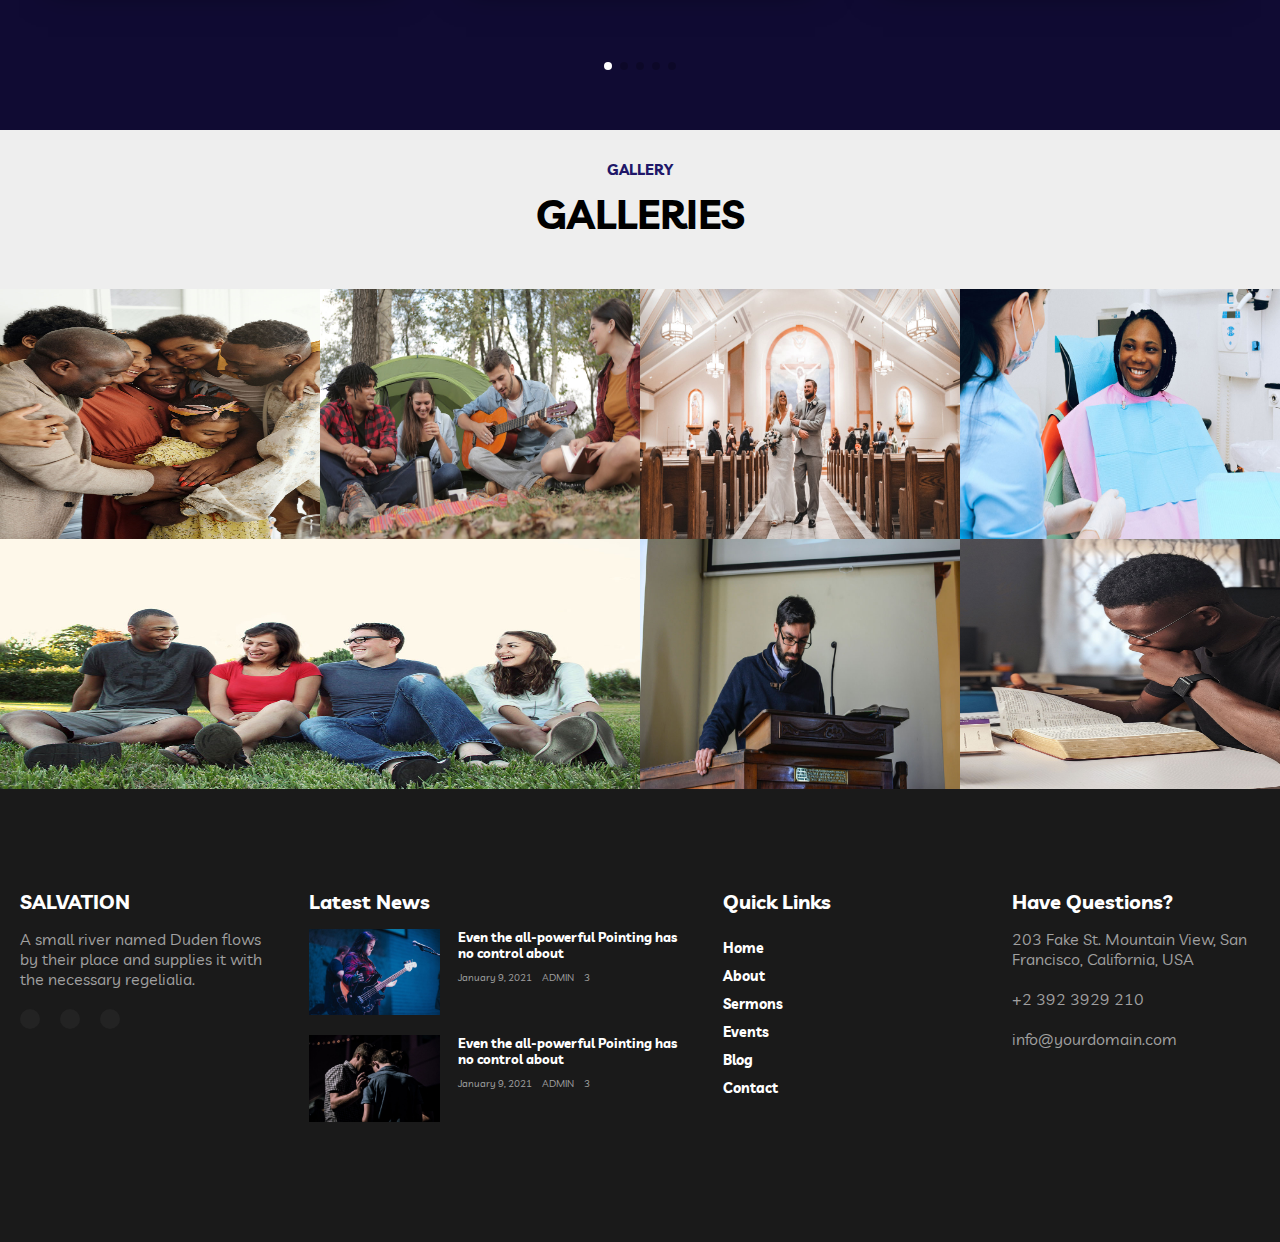
==== commit ae70bc67: "2nd" ====
--- a/about.html
+++ b/about.html
@@ -21,8 +21,8 @@
 <body>
     <nav class="nav">
         <div class="nav-menu flex-row">
-            <div class="nav-brand">
-                <h1>Salvation</h1>
+             <div class="nav-brand">
+                <img src="./img/cropped-cccogi-logo.jpg" alt="">
             </div>
             <div>
                 <ul>
--- a/style.css
+++ b/style.css
@@ -47,12 +47,13 @@
 }
 .nav{
     height: 0rem;
-    min-height: 10vh;
+    min-height: 20vh;
     overflow: hidden;
     position: absolute;
     width: 100%;
     transition: height 1s ease-in-out;
     z-index: 1000;
+    background: white;
 }
 .nav .nav-menu{    
     justify-content: space-between;
@@ -88,35 +89,33 @@
 }
 .nav ul li{
     list-style: none;
-    padding: 20px 15px;
+    padding: 40px 15px;
     font-size: 18px;
     position: relative;
     font-family: 'sansita';
 }
 .nav ul a{
     text-decoration: none;
-    color: #fff;
+    color: #201768;
 }
 .nav ul li:hover{
-    color:#ce0f3d;
+    color:#201768;
 }
 
 .nav ul a li#active {
-    color:#ce0f3d;
+    color:#201768;
 }
 
 .nav .nav-brand{
     padding-top: 8px;
-    padding-left: 20px;
-}
-.nav .nav-brand h1{
-    font-size: 30px;
-    color: #fff;
-    font-family: 'sansita_bold';
+    padding-left: 40px;
+}
+.nav .nav-brand img{
+    width: 80px;
 }
 .nav ul a button{
     padding: 10px 20px;
-    background: #ce0f3d;
+    background: #201768;
     color: #fff;
     border: none;
     border-radius: 8px;
@@ -124,8 +123,8 @@
 }
 .nav ul a button:hover{
     background: none;
-    border: 1px solid #ce0f3d;
-    color: #ce0f3d;
+    border: 1px solid #201768;
+    color: #201768;
 }
 @media  screen and (max-width: 1000px){
     .nav .nav-menu, .nav ul{
@@ -159,10 +158,13 @@
         color: #252424;
     }
     .nav ul a li#active {
-        color:#ce0f3d;
+        color:#201768;
     }
     .nav .toggle-collapse .toggle-icons i{
         color: #252424;
+    }
+    .nav .nav-brand img {
+        width: 40px;
     }
    
 }
@@ -184,6 +186,11 @@
 @media  screen and (min-height: 1000px){
     .nav{
         min-height: 7vh;
+    }
+}
+@media screen and (max-width: 320px){
+    .nav .nav-brand img {
+        width: 30px;
     }
 }
 
@@ -217,7 +224,7 @@
 }
 .a .swiper-slide #b1 p:nth-child(1),.a .swiper-slide #b2 p:nth-child(1){
     font-size: 25px;
-    color: #ce0f3d;
+    color: #bcb9d1;
     font-weight: 600;
     padding-bottom: 10px;
     text-transform: uppercase;
@@ -228,7 +235,7 @@
 }
 .a .swiper-slide button{
     padding: 10px 20px;
-    background: #ce0f3d;
+    background: #201768;
     color: #fff;
     border: none;
     border-radius: 8px;
@@ -239,8 +246,8 @@
 }
 .a .swiper-slide button:hover{
     background: none;
-    border: 1px solid #ce0f3d;
-    color: #ce0f3d;
+    border: 1px solid #201768;
+    color: #201768;
 }
 .swiper-container-horizontal>.swiper-pagination-bullets.swiper-pagination-bullets-dynamic .swiper-pagination-bullet{
     height: 20px;
@@ -275,12 +282,12 @@
     font-weight: 100px;
 }
 .b .mom1 .left #one p:nth-child(3){
-    color: #ce0f3d;
+    color: #201768;
     padding-bottom: 5px;
     font-size: 20px;
 }
 .b .mom1 .left #one div{
-    background: #ce0f3d;
+    background: #201768;
     width: 20%;
     height: 1px;
     margin-bottom: 10px;
@@ -293,7 +300,7 @@
 .b .mom1 .right{
     width: 30%;
     color: #fff;
-    background: #ce0f3d;
+    background: #201768;
     padding: 70px 20px;
     margin-top: -4%;
     z-index: 2;
@@ -325,7 +332,7 @@
     padding: 100px 0 50px 0;
 }
 .b .mom2 .right p:nth-child(1){
-    color: #ce0f3d;
+    color: #201768;
     font-size: 15px;
     font-weight: bold;
     font-family: 'oswald_bold';
@@ -343,7 +350,7 @@
 }
 .b .mom2 .right button{
     padding: 10px 20px;
-    background: #ce0f3d;
+    background: #201768;
     color: #fff;
     border: none;
     border-radius: 8px;
@@ -354,15 +361,15 @@
 }
 .b .mom2 .right button:hover{
     background: none;
-    border: 1px solid #ce0f3d;
-    color: #ce0f3d;
+    border: 1px solid #201768;
+    color: #201768;
 }
 .c .mom3{
     display: flex;
     flex-wrap: wrap;
     justify-content: space-between;
     color: white;
-    background: #ce0f3d;
+    background: #201768;
     text-align: center;
     padding: 50px 20px;
 }
@@ -389,7 +396,7 @@
     padding-bottom: 20px;
 }
 .d #p{
-    color: #ce0f3d;
+    color: #201768;
     font-size: 15px;
     font-weight: bold;
     font-family: 'oswald_bold';
@@ -424,11 +431,11 @@
 }
 .d .mom .right h2{
     font-size: 35px;
-    color: #ce0f3d;
+    color: #201768;
     padding-bottom: 20px;
 }
 .d .mom .right p{
-    color: #ce0f3d;
+    color: #201768;
     font-weight: 600;
     font-size: 18px;
     padding-bottom: 10px;
@@ -445,7 +452,7 @@
 }
 .d .mom .right button{
     padding: 10px 20px;
-    background: #ce0f3d;
+    background: #201768;
     color: #fff;
     border: none;
     border-radius: 8px;
@@ -459,22 +466,22 @@
 }
 .d .mom .right button:hover{
     background: none;
-    border: 1px solid #ce0f3d;
-    color: #ce0f3d;
+    border: 1px solid #201768;
+    color: #201768;
 }
 .d .mom .right button#but{
     background: none;
-    border: 1px solid #ce0f3d;
-    color: #ce0f3d;
+    border: 1px solid #201768;
+    color: #201768;
 }
 .d .mom .right button#but:hover{
-    background: #ce0f3d;
+    background: #201768;
     color: #fff;
     border:none;
 }
 .e{
     text-align: center;
-    background: #9e0c2f;
+    background: #100b33;
     padding: 150px 0 50px 0;
 }
 .e #p{
@@ -512,7 +519,7 @@
     font-size: 30px;
     margin-top: -20px;
     color: #fff;
-    background: #ce0f3d;
+    background: #201768;
     padding: 10px;
     border-radius: 50%;
 }
@@ -551,7 +558,7 @@
     font-family: 'oswald_bold';
     text-transform: uppercase;
     padding-bottom: 10px;
-    color: #ce0f3d;
+    color: #201768;
 }
 .f h1{
     font-size: 40px;
@@ -565,7 +572,7 @@
 .f .mom  #one{
     width: 32%;
     text-align: left;
-    border-bottom: 2px solid #ce0f3d;
+    border-bottom: 2px solid #201768;
     border-bottom-left-radius: 10px;
     border-bottom-right-radius: 10px;
     padding-bottom: 20px;
@@ -587,7 +594,7 @@
     padding-right: 10px;
     padding-bottom: 10px;
     font-size: 14px;
-    color: #ce0f3d;
+    color: #201768;
 }
 .f .mom  #one #gap h2{
     font-size: 25px;
@@ -601,7 +608,7 @@
 }
 .f .mom  #one #gap button{
     padding: 10px 20px;
-    background: #ce0f3d;
+    background: #201768;
     color: #fff;
     border: none;
     border-radius: 8px;
@@ -612,8 +619,8 @@
 }
 .f .mom  #one #gap button:hover{
     background: none;
-    border: 1px solid #ce0f3d;
-    color: #ce0f3d;
+    border: 1px solid #201768;
+    color: #201768;
 }
 .g{
     padding: 50px 20px;
@@ -625,7 +632,7 @@
     font-family: 'oswald_bold';
     text-transform: uppercase;
     padding-bottom: 10px;
-    color: #ce0f3d;
+    color: #201768;
 }
 .g h1{
     font-size: 40px;
@@ -665,11 +672,11 @@
     padding-right: 10px;
 }
 .g .mom .right span{
-    color: #ce0f3d;
+    color: #201768;
 }
 .g .mom .right button{
     padding: 10px 20px;
-    background: #ce0f3d;
+    background: #201768;
     color: #fff;
     border: none;
     border-radius: 8px;
@@ -680,8 +687,8 @@
 }
 .g .mom .right button:hover{
     background: none;
-    border: 1px solid #ce0f3d;
-    color: #ce0f3d;
+    border: 1px solid #201768;
+    color: #201768;
 }
 .h{
     text-align: center;
@@ -695,7 +702,7 @@
     font-family: 'oswald_bold';
     text-transform: uppercase;
     padding-bottom: 10px;
-    color: #ce0f3d;
+    color: #201768;
 }
 .h h1{
     font-size: 40px;
@@ -739,7 +746,7 @@
     font-size: 14px;
 }
 .i #one #two a:hover{
-    color: #ce0f3d;
+    color: #201768;
 }
 .i #one #two div{
    padding-right: 20px;
@@ -761,7 +768,7 @@
     font-family: 'oswald_bold';
     text-transform: uppercase;
     padding-bottom: 10px;
-    color: #ce0f3d;
+    color: #201768;
 }
 .j h1{
     font-size: 40px;
@@ -792,7 +799,7 @@
 }
 .j .mom .pa .two div{
     width: 80%;
-    background: #ce0f3d;
+    background: #201768;
     color: white;
     padding: 10px 0;
     border-radius: 10px;
@@ -836,7 +843,7 @@
 }
 .k .one #two button{
     padding: 10px 20px;
-    background: #ce0f3d;
+    background: #201768;
     color: #fff;
     border: none;
     border-radius: 8px;
@@ -847,8 +854,8 @@
 }
 .k .one #two button:hover{
     background: none;
-    border: 1px solid #ce0f3d;
-    color: #ce0f3d;
+    border: 1px solid #201768;
+    color: #201768;
 }
 .d .mom2{
     display: flex;
@@ -863,11 +870,11 @@
 }
 .d .mom2 div#active{
     border: none;
-    background: #ce0f3d;
+    background: #201768;
     color: white;
 }
 .d .mom2 div:hover{
-    background: #ce0f3d;
+    background: #201768;
     color: #fff;
     border: none;
 }
@@ -885,11 +892,11 @@
 }
 .f .mom2 div#active{
     border: none;
-    background: #ce0f3d;
+    background: #201768;
     color: white;
 }
 .f .mom2 div:hover{
-    background: #ce0f3d;
+    background: #201768;
     color: #fff;
     border: none;
 }
@@ -1031,12 +1038,12 @@
     padding-bottom: 7px;
 }
 .l .left #five .mom .right2 p#red{
-    color: #ce0f3d;
+    color: #201768;
     font-size: 14px;
 }
 .l .left #five .mom .right2 button{
     padding: 5px 10px;
-    background: #ce0f3d;
+    background: #201768;
     color: #fff;
     border: none;
     border-radius: 8px;
@@ -1047,8 +1054,8 @@
 }
 .l .left #five .mom .right2 button:hover{
     background: none;
-    border: 1px solid #ce0f3d;
-    color: #ce0f3d;
+    border: 1px solid #201768;
+    color: #201768;
 }
 .l #six h1{
     font-size: 30px;
@@ -1081,7 +1088,7 @@
 }
 .l #six form button{
     padding: 5px 10px;
-    background: #ce0f3d;
+    background: #201768;
     color: #fff;
     border: none;
     border-radius: 8px;
@@ -1092,8 +1099,8 @@
 }
 .l #six form button:hover{
     background: none;
-    border: 1px solid #ce0f3d;
-    color: #ce0f3d;
+    border: 1px solid #201768;
+    color: #201768;
 }
 
 
@@ -1141,7 +1148,7 @@
     color: #40415e4f;
 }
 .l .right #two li:hover{
-    color: #ce0f3d;
+    color: #201768;
 }
 .l .right #three h1{
     font-size: 25px;
@@ -1220,7 +1227,7 @@
     margin-bottom: 20px;
 }
 .m .mom .left i{
-    background: #ce0f3d;
+    background: #201768;
     padding: 20px;
     color: #fff;
     border-radius: 50%;
@@ -1237,7 +1244,7 @@
 }
 .n .left{
     width: 50%;
-    background: #ce0f3d;
+    background: #201768;
     padding: 30px 50px;
     color: #fff;
 }
@@ -1306,7 +1313,7 @@
 .n .left form button{
     padding: 10px 20px;
     background:#fff;
-    color:  #ce0f3d;
+    color:  #201768;
     border: none;
     border-radius: 8px;
     margin-top: 20px;
@@ -1351,7 +1358,7 @@
 }
 footer #one .mom div{
     background: #232323;
-    color: #ce0f3d;
+    color: #bcb9d1;
     font-size: 20px;
     padding: 10px;
     border-radius: 50%;
@@ -1380,7 +1387,7 @@
     padding-bottom: 10px;
 }
 footer #one .mom1 .right h2:hover{
-   color: #ce0f3d;
+   color: #201768;
    cursor: pointer;
 }
 footer #one .mom1 .right div{
@@ -1402,7 +1409,7 @@
     margin-top:10px;
 }
 footer #one a:hover{
-    color: #ce0f3d;
+    color: #201768;
 }
 
 
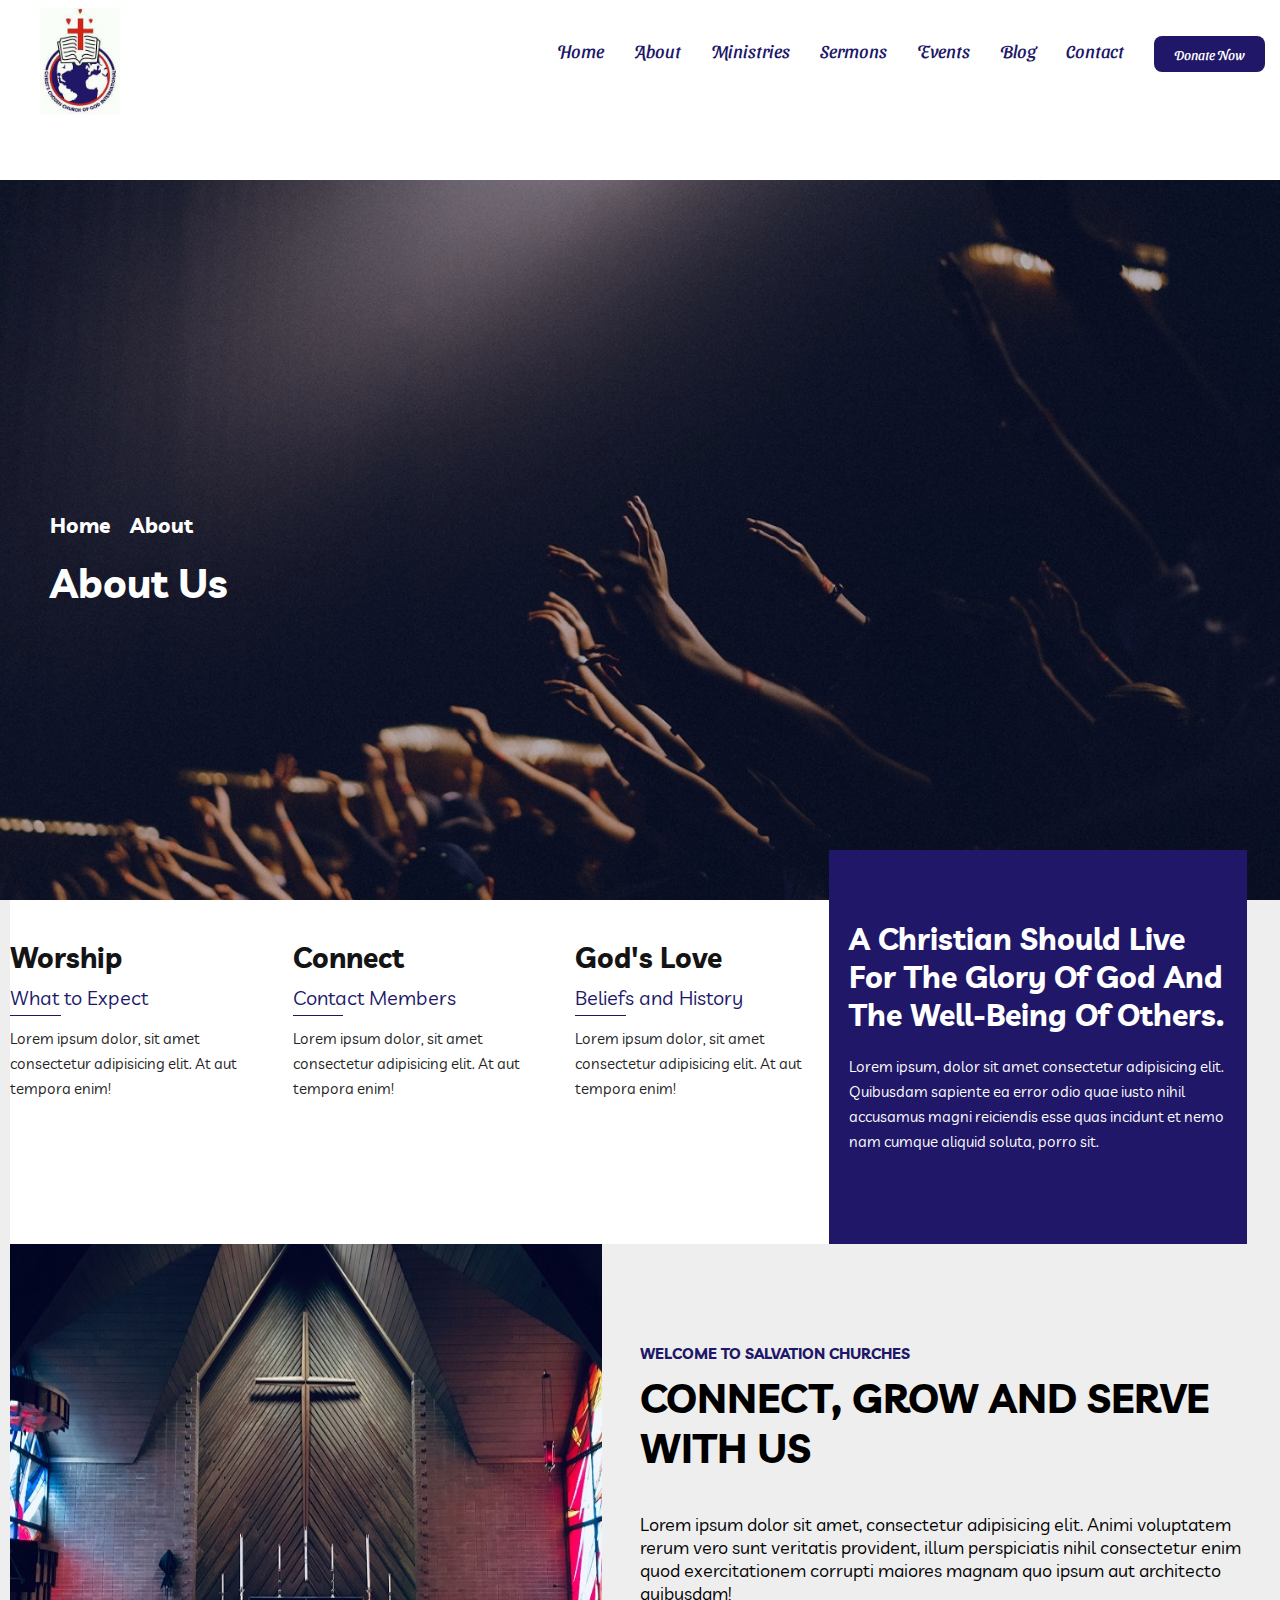
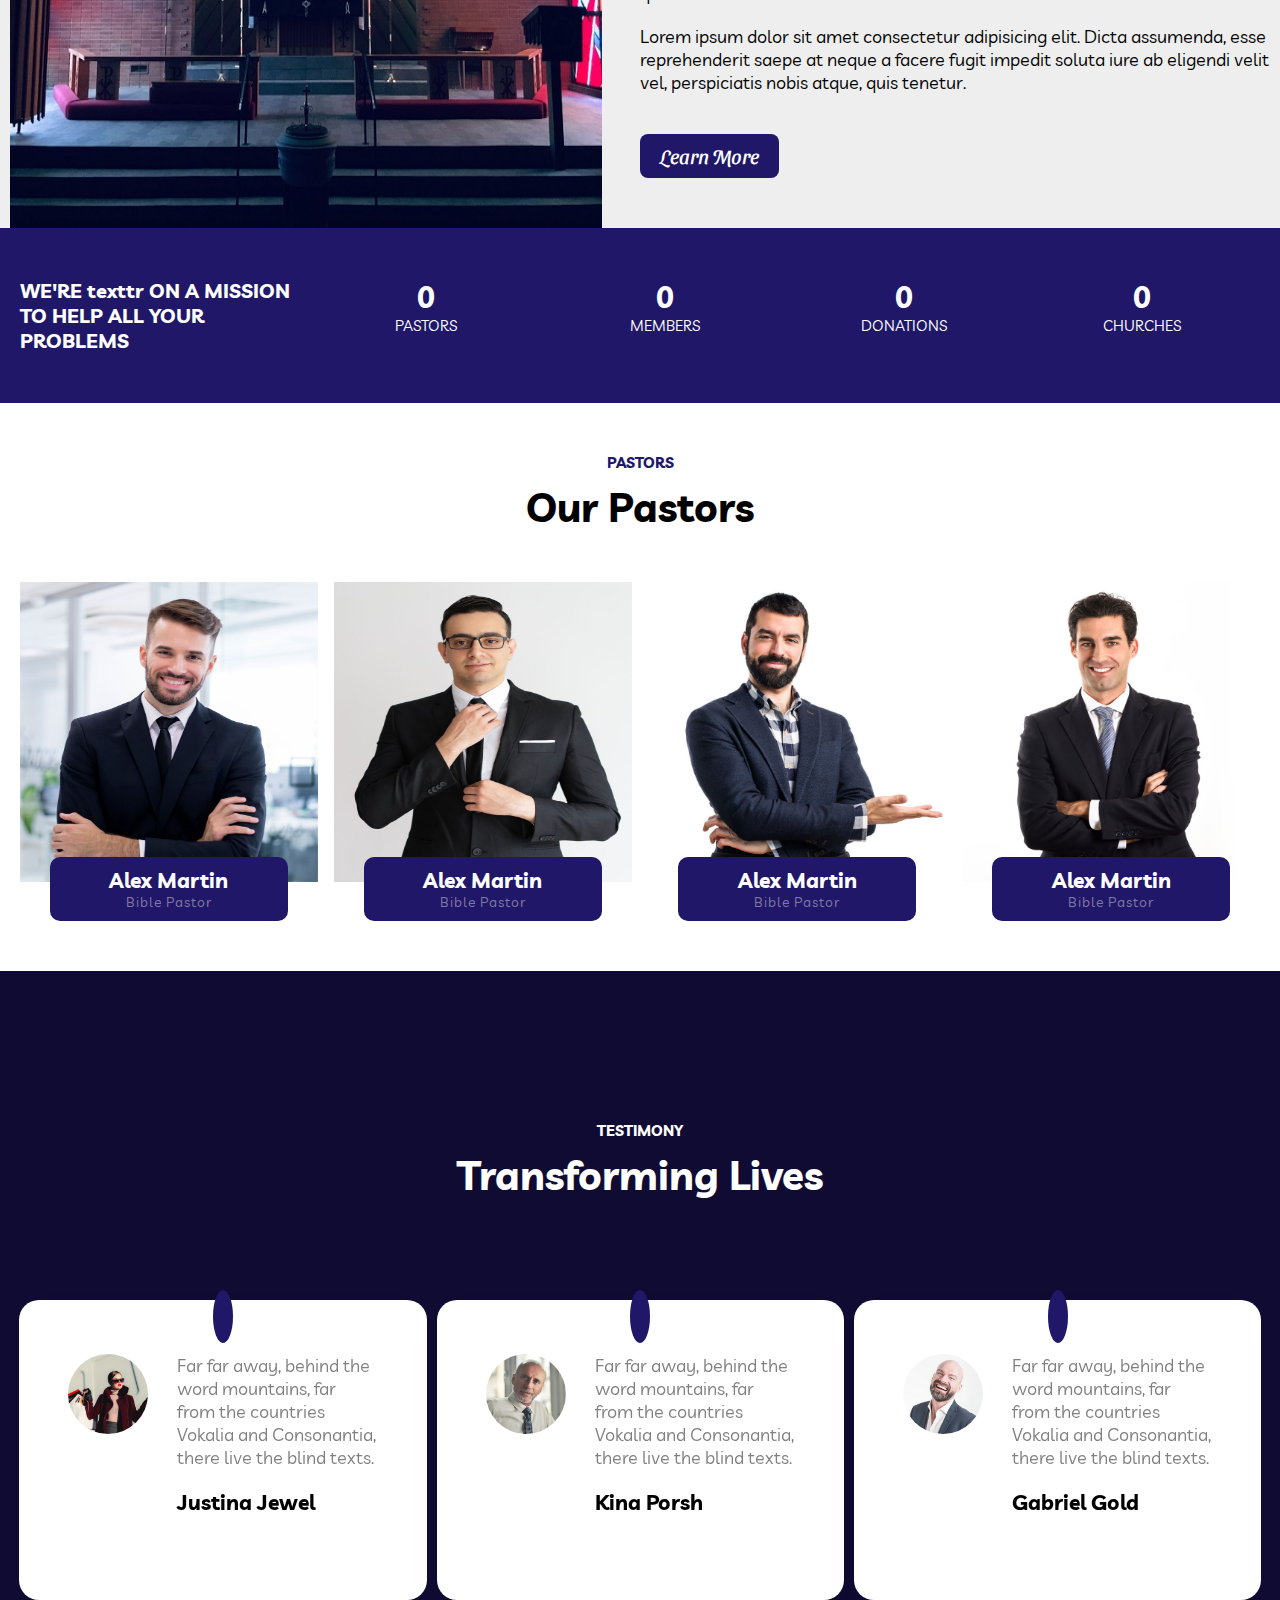
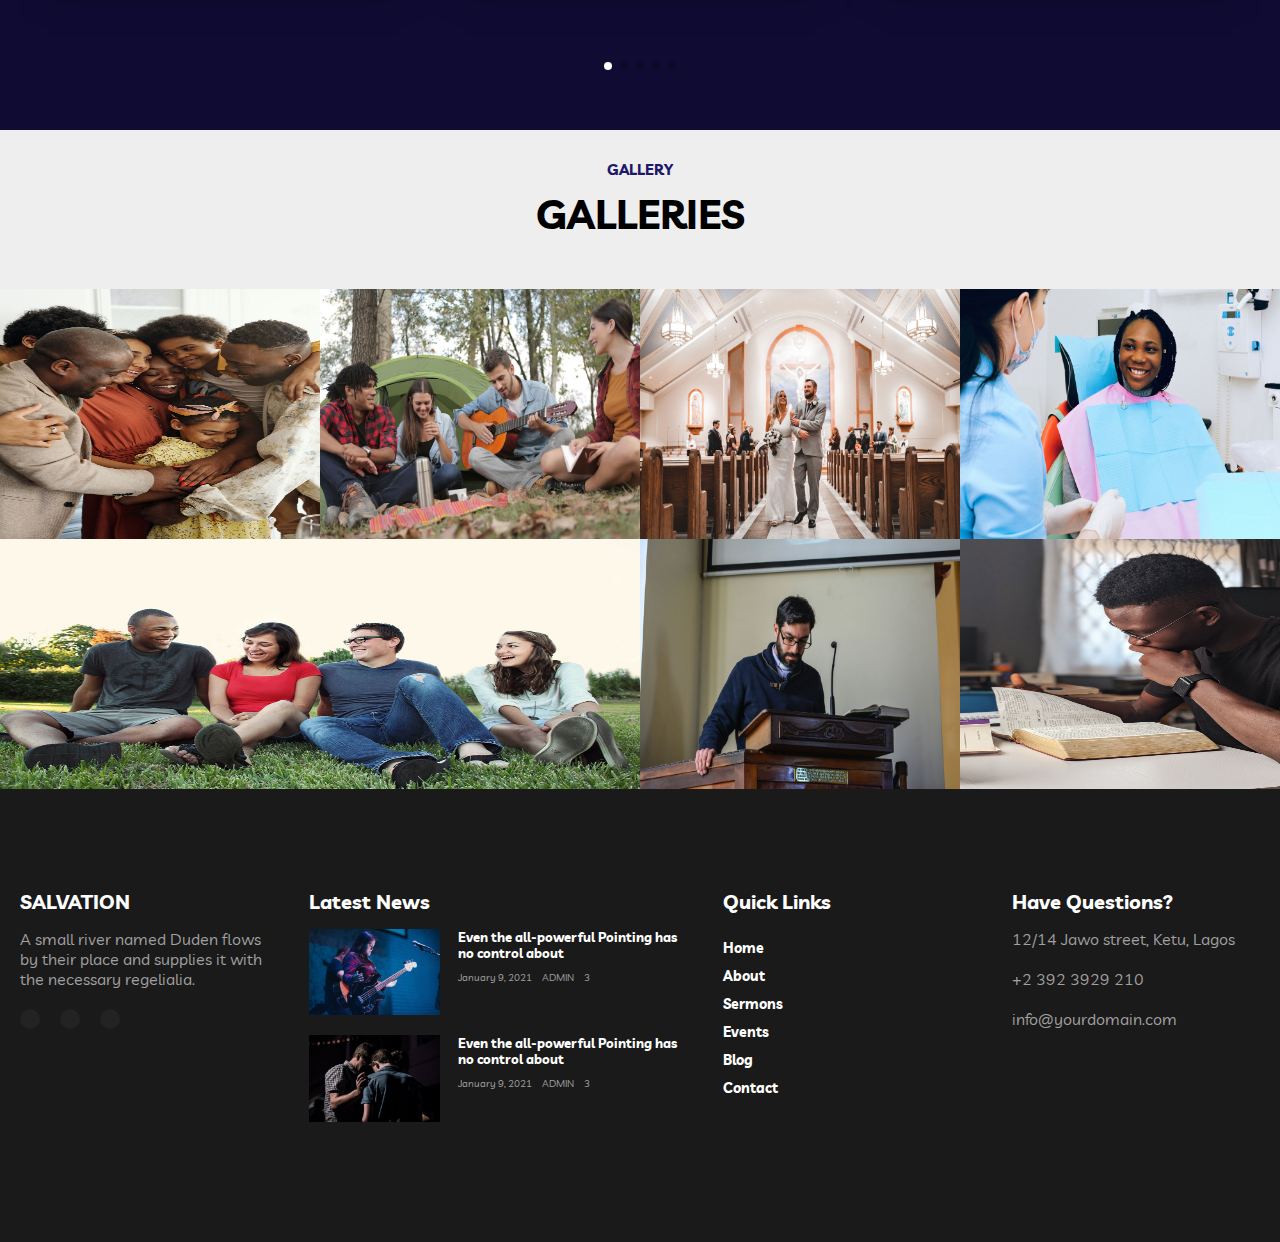
==== commit e725f44d: "3rd" ====
--- a/about.html
+++ b/about.html
@@ -3,10 +3,10 @@
     <meta charset="UTF-8">
     <meta name="viewport" content="width=device-width, initial-scale=1.0">
     <meta name="theme-color" content=" #0c5adb">
-    <meta property="og:title" content="Salvation">
+        <meta property="og:title" content="Christ Chosen Church Of God Ketu Divison">
     <meta property="og:image" content="./img/logo.png">
     <meta http-equiv="X-UA-Compatible" content="ie=edge">
-    <link rel="shortcut icon" href="./img/logo.png" type="image/x-icon">
+<link rel="shortcut icon" href="./img/cropped-cccogi-logo.jpg" type="image/x-icon">
     <script src="./js/swiper.min.js"></script>
     <script src="./js/main.js"></script>
     <link rel="stylesheet" href="./css/swiper.min.css">
@@ -16,7 +16,7 @@
     <script src="./js/swiper-bundle.min.js"></script>
     <link rel="stylesheet" href="style.css">
     <script src="./js/script.js"></script>
-    <title>Salvation</title>
+    <title>Christ Chosen Church Of God Ketu Divison</title>
 </head>
 <body>
     <nav class="nav">
@@ -252,11 +252,11 @@
     <footer>
         <div id="one">
             <h1>SALVATION</h1>
-            <P id="p">A small river named Duden flows by their place and supplies it with the necessary regelialia.</P>
+             <P id="p">A small river named Duden flows by their place and supplies it with the necessary regelialia.</P>
             <div class="mom">
-                <div><i class="fab fa-facebook"></i></div>
-                <div><i class="fab fa-twitter"></i></div>
-                <div><i class="fab fa-instagram"></i></div>
+                <div><a href="#"><i class="fab fa-facebook"></i></a></div>
+                <div><a href="#"><i class="fab fa-twitter"></i></a></div>
+                <div><a href="#"><i class="fab fa-instagram"></i></a></div>
             </div>
         </div>
         <div id="one" class="two">
@@ -297,7 +297,7 @@
         </div>
         <div id="one">
             <h1>Have Questions?</h1>
-            <p><i class="fas fa-map"></i>	203 Fake St. Mountain View, San Francisco, California, USA</p>
+            <p><i class="fas fa-map"></i>	12/14 Jawo street, Ketu, Lagos</p>
             <p><i class="fas fa-phone-alt"></i>	+2 392 3929 210</p>
             <p><i class="fas fa-paper-plane"></i>	info@yourdomain.com</p>
         </div>
--- a/style.css
+++ b/style.css
@@ -180,6 +180,9 @@
     }
     .nav .toggle-collapse .toggle-icons{
         padding:1.1rem 0;
+    }
+    .nav ul li{
+        padding: 20px 15px;
     }
 }
 /*---------------------------------------------------------------------------------------------------------------------------------------------------*/
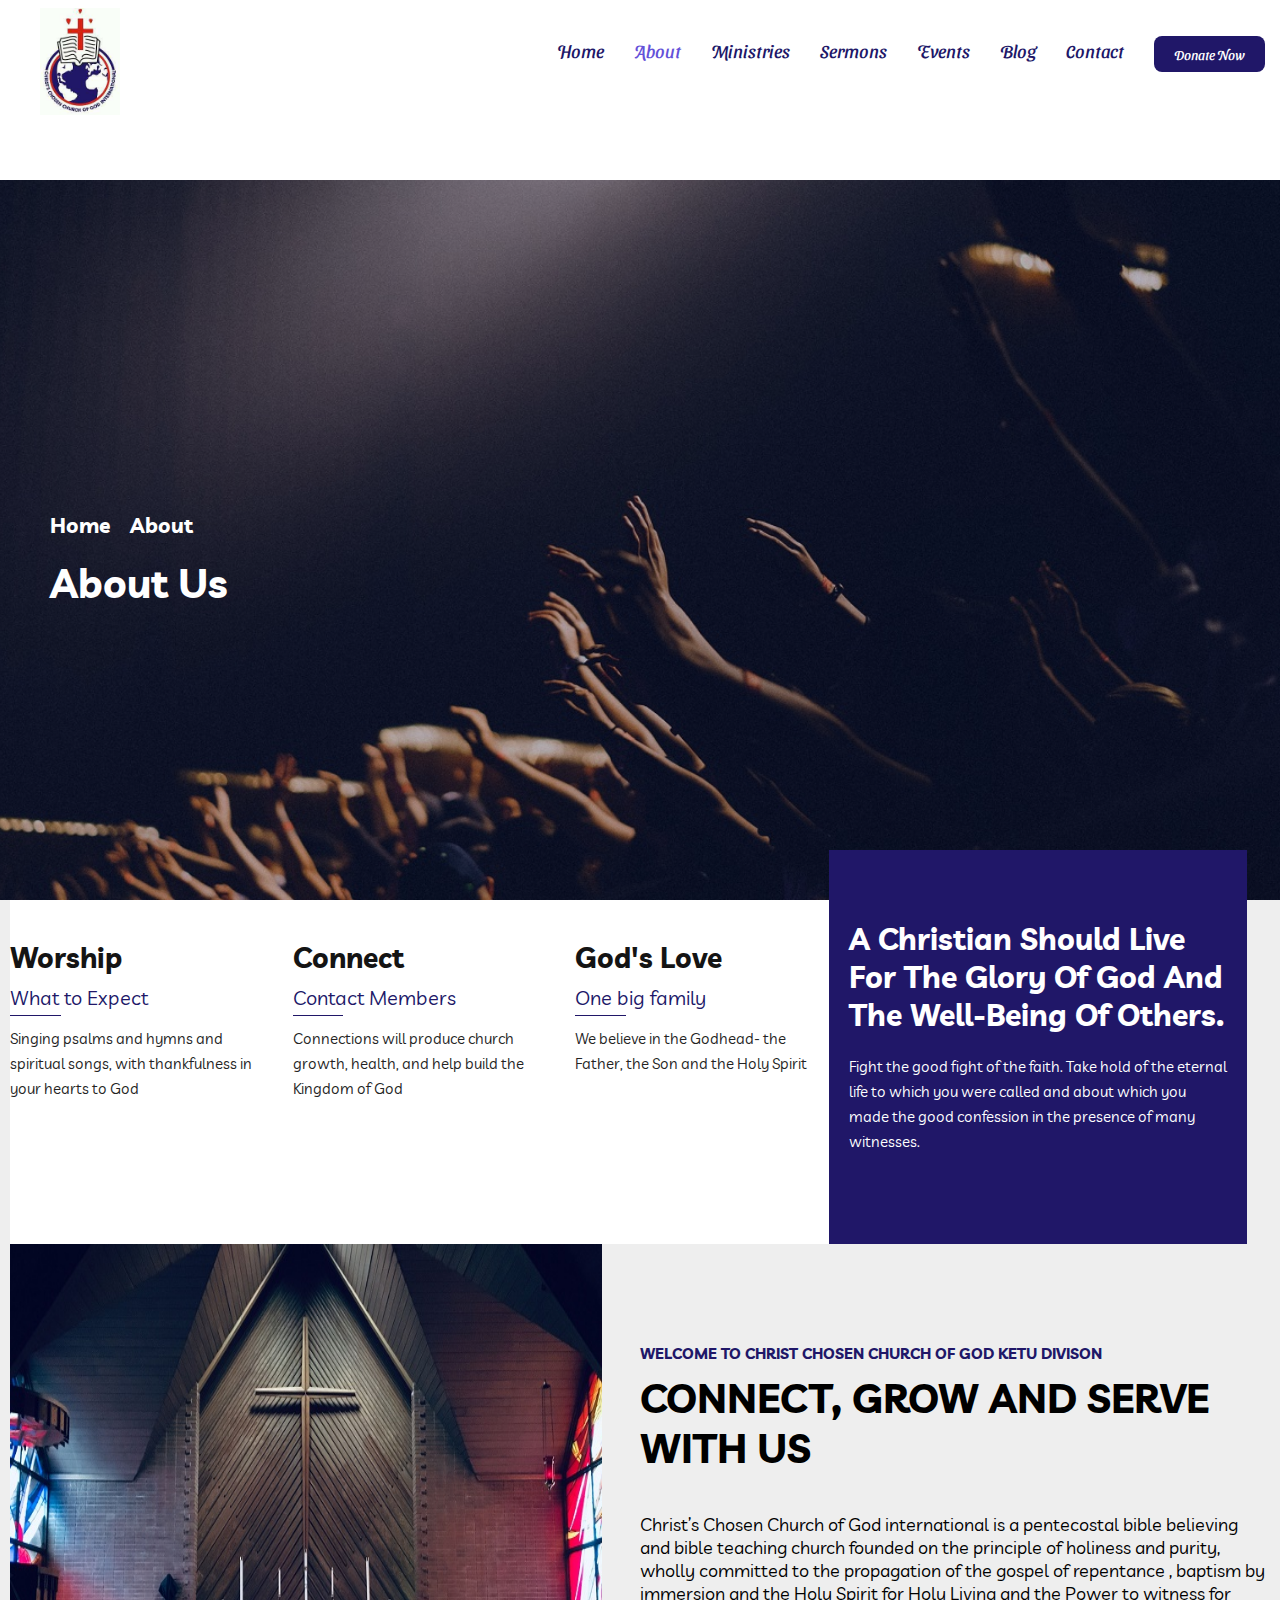
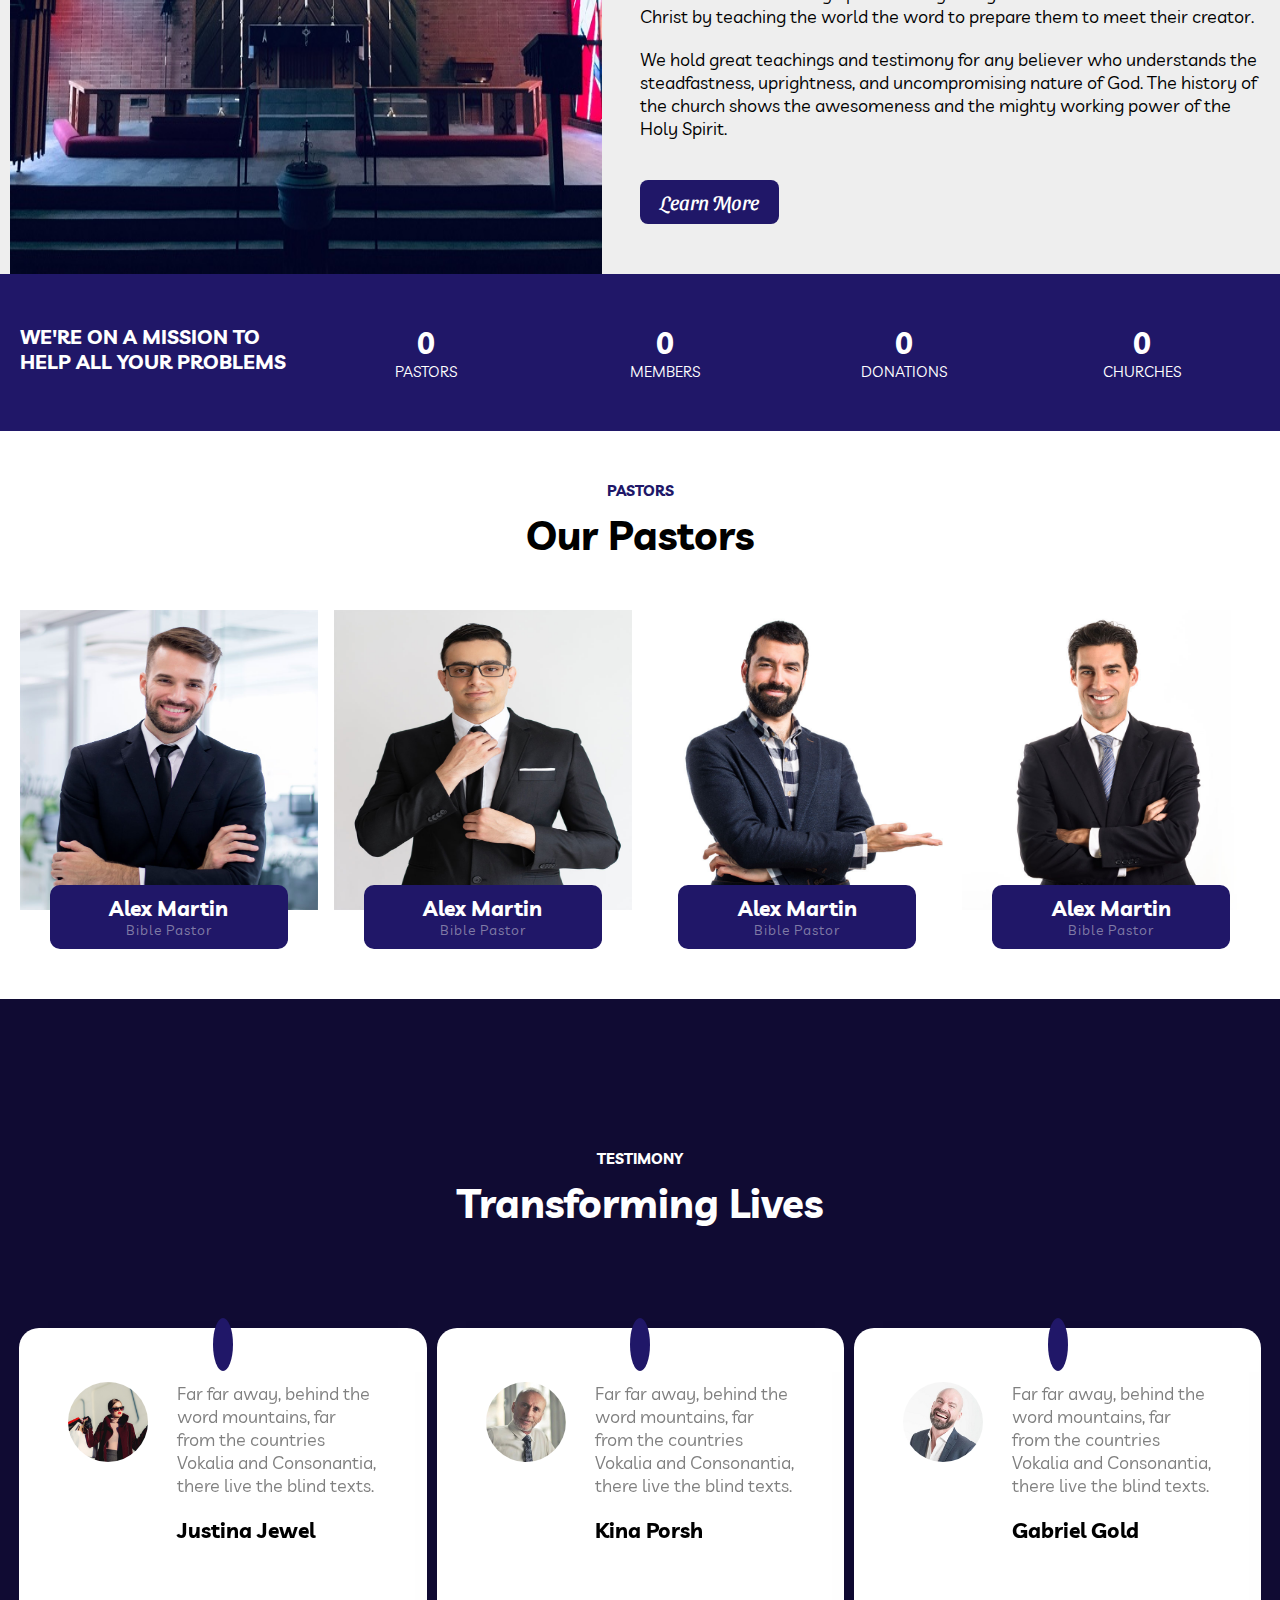
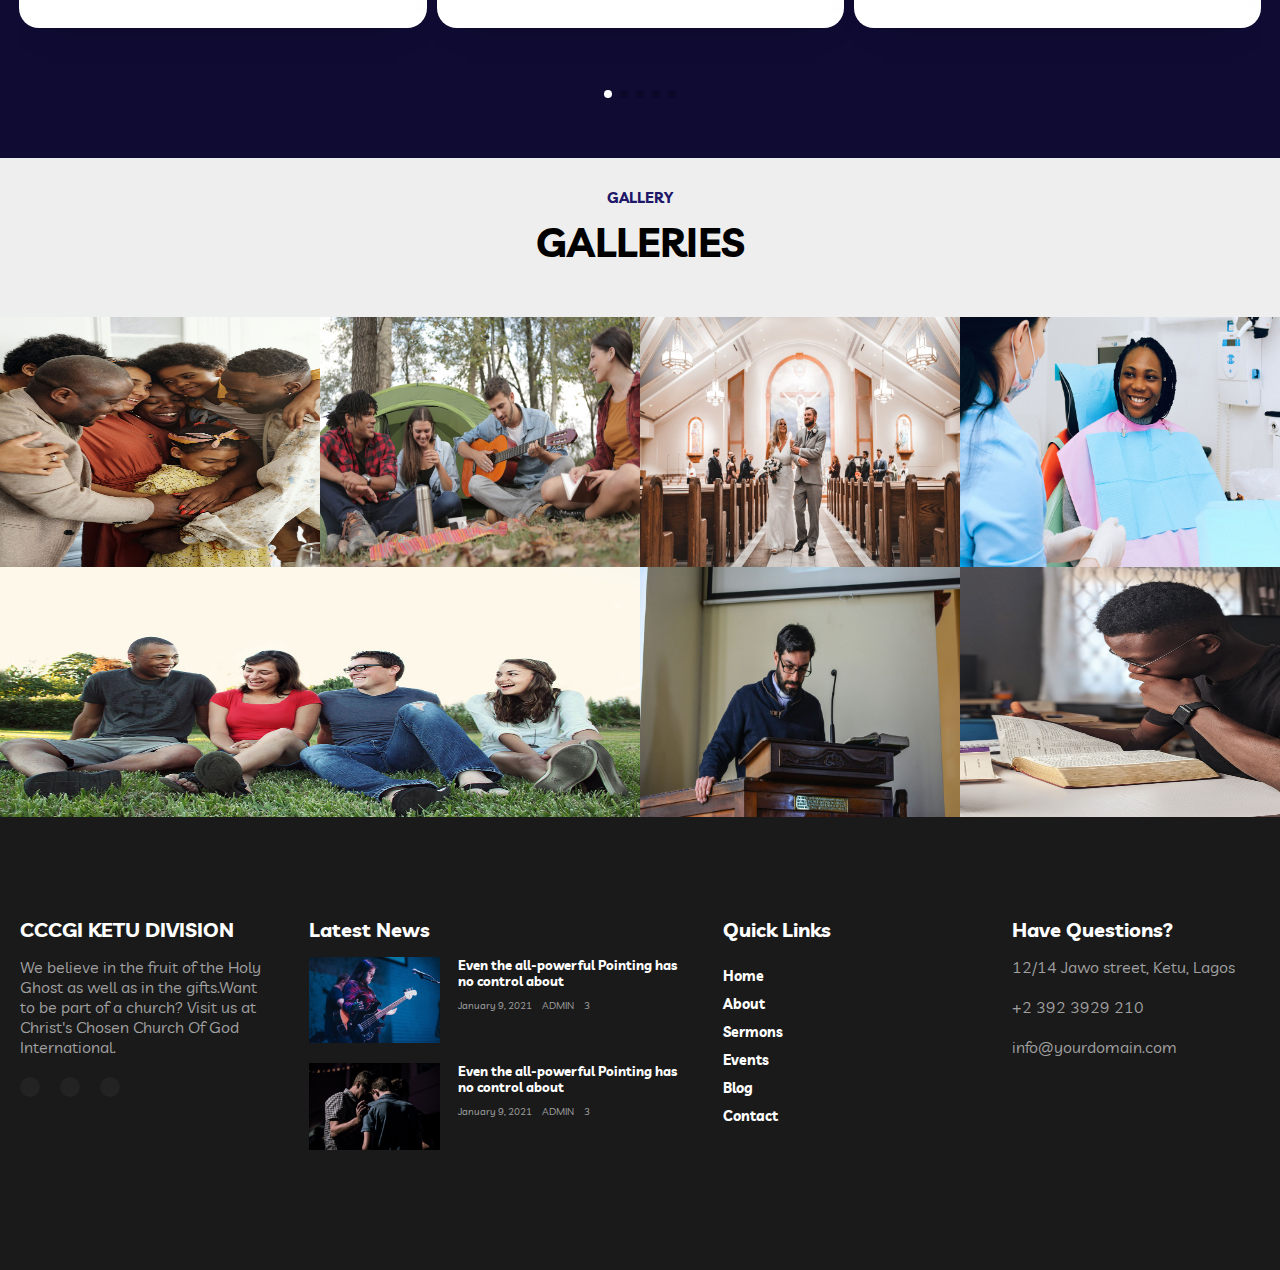
==== commit 6c37b7fa: "4th" ====
--- a/about.html
+++ b/about.html
@@ -64,26 +64,26 @@
                     <h1>Worship</h1>
                     <p>What to Expect</p>
                     <div></div>
-                    <p>Lorem ipsum dolor, sit amet consectetur adipisicing elit. At aut tempora enim!</p>
+                    <p>Singing psalms and hymns and spiritual songs, with thankfulness in your hearts to God</p>
                 </div>
                 <div id="one">
                     <i class="fas fa-praying-hands"></i>
                     <h1>Connect</h1>
                     <p>Contact Members</p>
                     <div></div>
-                    <p>Lorem ipsum dolor, sit amet consectetur adipisicing elit. At aut tempora enim!</p>
+                    <p>Connections will produce church growth, health, and help build the Kingdom of God</p>
                 </div>
                 <div id="one">
                     <i class="fas fa-hand-holding-heart"></i>
                     <h1>God's Love</h1>
-                    <p>Beliefs and History</p>
+                    <p>One big family</p>
                     <div></div>
-                    <p>Lorem ipsum dolor, sit amet consectetur adipisicing elit. At aut tempora enim!</p>
+                    <p>We believe in the Godhead- the Father, the Son and the Holy Spirit</p>
                 </div>
             </div>
             <div class="right">
                 <h1>A Christian Should Live For The Glory Of God And The Well-Being Of Others.</h1>
-                <p>Lorem ipsum, dolor sit amet consectetur adipisicing elit. Quibusdam sapiente ea error odio quae iusto nihil accusamus magni reiciendis esse quas incidunt et nemo nam cumque aliquid soluta, porro sit.</p>
+                <p>Fight the good fight of the faith. Take hold of the eternal life to which you were called and about which you made the good confession in the presence of many witnesses.</p>
             </div>
         </div>
         <div class="mom2">
@@ -91,18 +91,18 @@
                 <img src="./img/one.jpg" alt="">
             </div>
             <div class="right">
-                <p>Welcome To Salvation Churches</p>
+                <p>Welcome To Christ Chosen Church Of God Ketu Divison</p>
                 <h1>CONNECT, GROW AND SERVE WITH US</h1>
-                <p>Lorem ipsum dolor sit amet, consectetur adipisicing elit. Animi voluptatem rerum vero sunt veritatis provident, illum perspiciatis nihil consectetur enim quod exercitationem corrupti maiores magnam quo ipsum aut architecto quibusdam!</p>
-                <p>Lorem ipsum dolor sit amet consectetur adipisicing elit. Dicta assumenda, esse reprehenderit saepe at neque a facere fugit impedit soluta iure ab eligendi velit vel, perspiciatis nobis atque, quis tenetur.</p>
-                <button>Learn More</button>
+                <p> Christ’s Chosen Church of God international is a pentecostal bible believing and bible teaching church founded on the principle of holiness and purity, wholly committed to the propagation of the gospel of repentance , baptism by immersion and the Holy Spirit for Holy Living and the Power to witness for Christ by teaching the world the word to prepare them to meet their creator.</p>
+                <p>We hold great teachings and testimony for any believer who understands the steadfastness, uprightness, and uncompromising nature of God. The history of the church shows the awesomeness and the mighty working power of the Holy Spirit.</p>
+                <a href="./about.html"><button>Learn More</button></a>
             </div>
         </div>
     </section>
     <section class="c">
         <div class="mom3" id="counter">
             <div>
-                <h1>WE'RE texttr ON A MISSION TO HELP ALL YOUR PROBLEMS</h1>
+                <h1>WE'RE ON A MISSION TO HELP ALL YOUR PROBLEMS</h1>
             </div>
             <div>
                 <h1 class="counter-value" data-count="65000">0</h1>
@@ -251,8 +251,8 @@
     </section>
     <footer>
         <div id="one">
-            <h1>SALVATION</h1>
-             <P id="p">A small river named Duden flows by their place and supplies it with the necessary regelialia.</P>
+            <h1>CCCGI KETU DIVISION</h1>
+             <P id="p">We believe in the fruit of the Holy Ghost as well as in the gifts.Want to be part of a church? Visit us at Christ's Chosen Church Of God International.</P>
             <div class="mom">
                 <div><a href="#"><i class="fab fa-facebook"></i></a></div>
                 <div><a href="#"><i class="fab fa-twitter"></i></a></div>
--- a/style.css
+++ b/style.css
@@ -103,7 +103,7 @@
 }
 
 .nav ul a li#active {
-    color:#201768;
+    color:#6451d9;
 }
 
 .nav .nav-brand{
@@ -123,8 +123,8 @@
 }
 .nav ul a button:hover{
     background: none;
-    border: 1px solid #201768;
-    color: #201768;
+    border: 1px solid #6451d9;
+    color: #6451d9;
 }
 @media  screen and (max-width: 1000px){
     .nav .nav-menu, .nav ul{
@@ -249,8 +249,8 @@
 }
 .a .swiper-slide button:hover{
     background: none;
-    border: 1px solid #201768;
-    color: #201768;
+    border: 1px solid #6451d9;
+    color: #6451d9;
 }
 .swiper-container-horizontal>.swiper-pagination-bullets.swiper-pagination-bullets-dynamic .swiper-pagination-bullet{
     height: 20px;
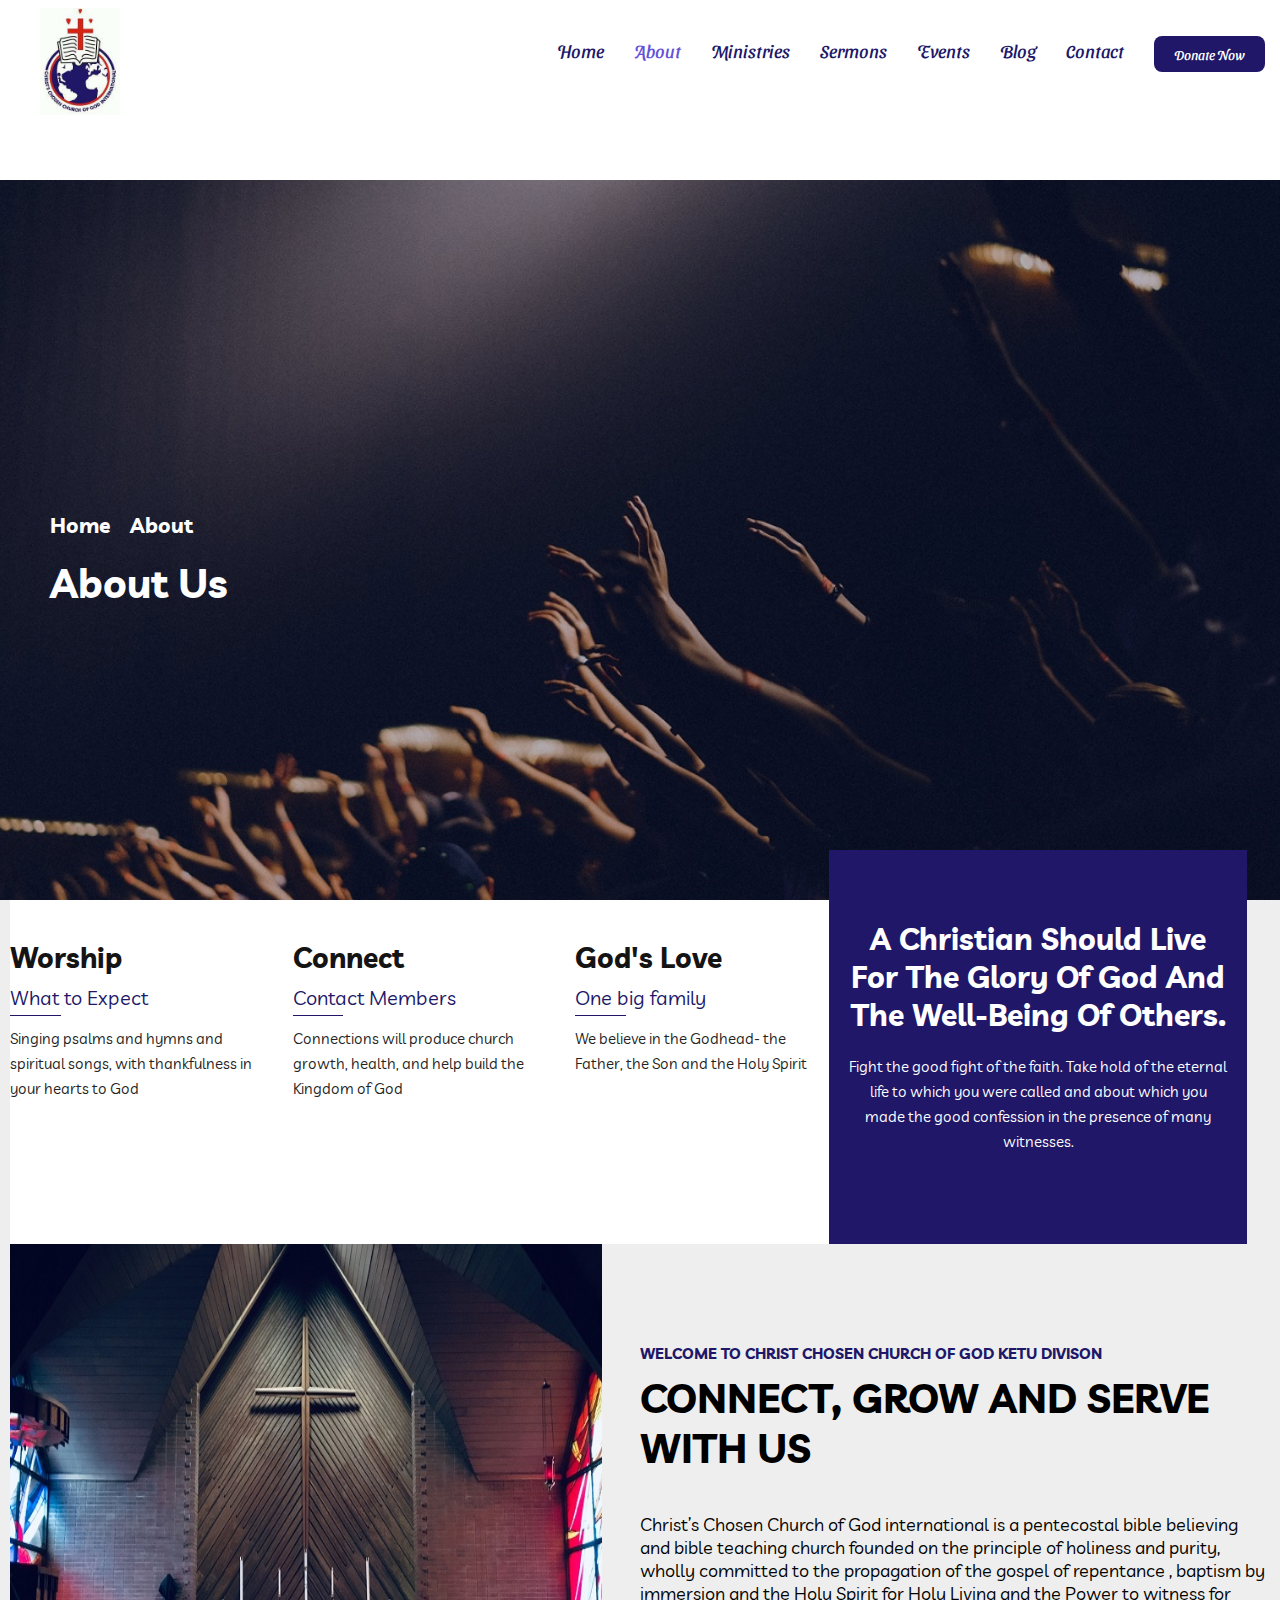
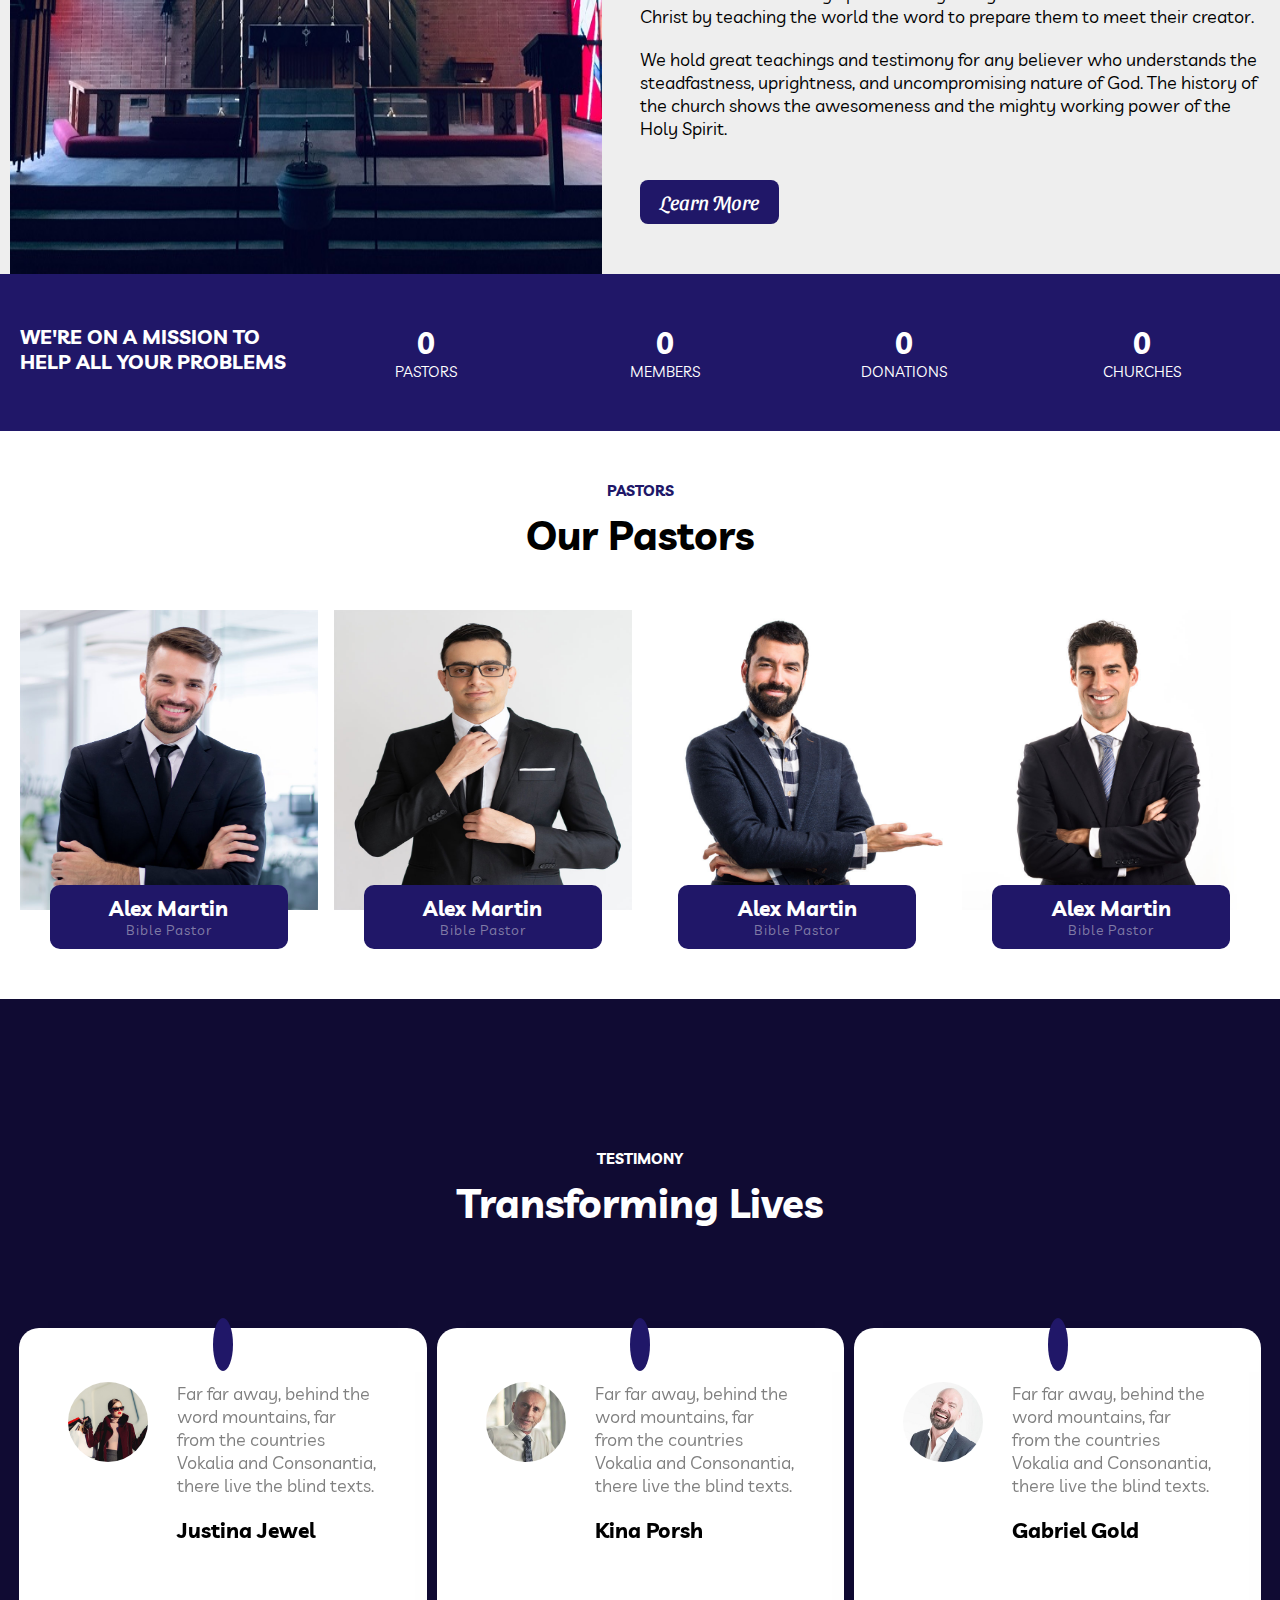
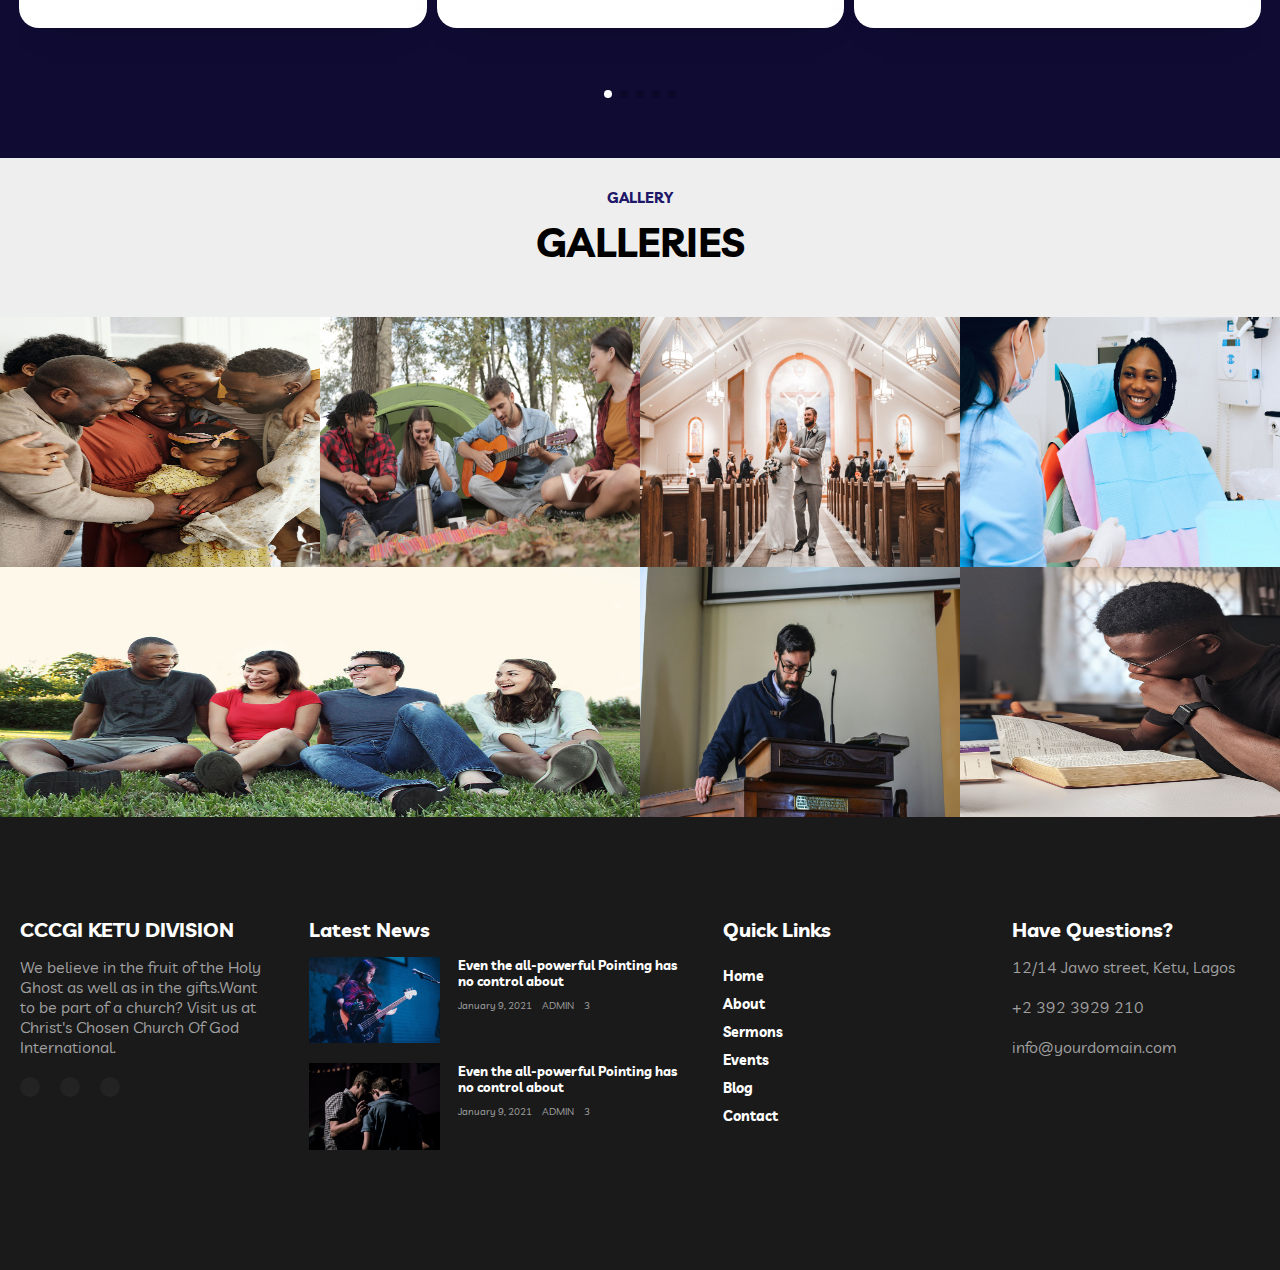
==== commit 180c6240: "7th" ====
--- a/about.html
+++ b/about.html
@@ -4,7 +4,7 @@
     <meta name="viewport" content="width=device-width, initial-scale=1.0">
     <meta name="theme-color" content=" #0c5adb">
         <meta property="og:title" content="Christ Chosen Church Of God Ketu Divison">
-    <meta property="og:image" content="./img/logo.png">
+    <meta property="og:image" content="./img/cropped-cccogi-logo.jpg">
     <meta http-equiv="X-UA-Compatible" content="ie=edge">
 <link rel="shortcut icon" href="./img/cropped-cccogi-logo.jpg" type="image/x-icon">
     <script src="./js/swiper.min.js"></script>
--- a/style.css
+++ b/style.css
@@ -307,6 +307,34 @@
     padding: 70px 20px;
     margin-top: -4%;
     z-index: 2;
+    text-align: center;
+}
+.b .mom1 .right form{
+    width: 100%;
+}
+.b .mom1 .right form input{
+    width: 100%;
+    padding: 10px 5px;
+    font-size: 20px;
+    outline: none;
+    border-radius: 10px;
+    border: none;
+}
+.b .mom1 .right form button{
+    padding: 10px 20px;
+    background: #fff;
+    color: #201768;
+    border: none;
+    border-radius: 8px;
+    margin-top: 20px;
+    font-size: 20px;
+    outline: none;
+    
+}
+.b .mom1 .right form button:hover{
+    background: none;
+    border: 1px solid #fff;
+    color: #fff;
 }
 .b .mom1 .right h1{
     padding-bottom: 20px;
@@ -482,6 +510,26 @@
     color: #fff;
     border:none;
 }
+.d .mom .right button#but2{
+    width: 100%;
+    background: none;
+    border: 1px solid #201768;
+    color: #201768;
+    font-size: 20px;
+    padding: 10px 5px;
+    margin-right: 0px;
+}
+.d .mom .right button#but2:hover{
+    background: #201768;
+    color: #fff;
+    border:none;
+}
+.d .mom .right button#but2 audio{
+    width: 100%;
+    margin-top: 10px;
+    outline: none;
+}
+
 .e{
     text-align: center;
     background: #100b33;
@@ -864,6 +912,9 @@
     display: flex;
     justify-content: center;
 }
+.d .mom2 a{
+    text-decoration: none;
+}
 .d .mom2 div{
     border: 1px solid #40415eaf;
     margin-right: 15px;
@@ -1066,45 +1117,10 @@
     color: #000000cc;
     font-family: 'oswald';
 }
-.l #six form{
-    background: #f4f4f4;
-    padding: 50px;
-}
-.l #six form p{
-    font-size: 16px;
-    padding: 20px 0;
-}
-.l #six form input{
-    width:100%;
-    font-size: 16px;
-    padding: 10px;
-    border: 1px solid #40415e44;
-    border-radius: 5px;
-}
-.l #six form textarea{
-    width:100%;
-    font-size: 16px;
-    padding: 10px;
-    border: 1px solid #40415e44;
-    border-radius: 5px;
-    resize: none;
-}
-.l #six form button{
-    padding: 5px 10px;
-    background: #201768;
-    color: #fff;
-    border: none;
-    border-radius: 8px;
-    margin-top: 10px;
-    font-size: 13px;
-    outline: none;
-    margin-right: 30px;
-}
-.l #six form button:hover{
-    background: none;
-    border: 1px solid #201768;
-    color: #201768;
-}
+.l #six audio{
+    width: 100%;
+}
+
 
 
 
@@ -1610,9 +1626,7 @@
     .l .left #one h1,.l .left #two h1,.l .left #five h1,.l #six h1{
         font-size: 25px;
     }
-    .l #six form{
-        padding: 50px 20px;
-    }
+    
     .l .right #one input{
         margin-top: 20px;
     }
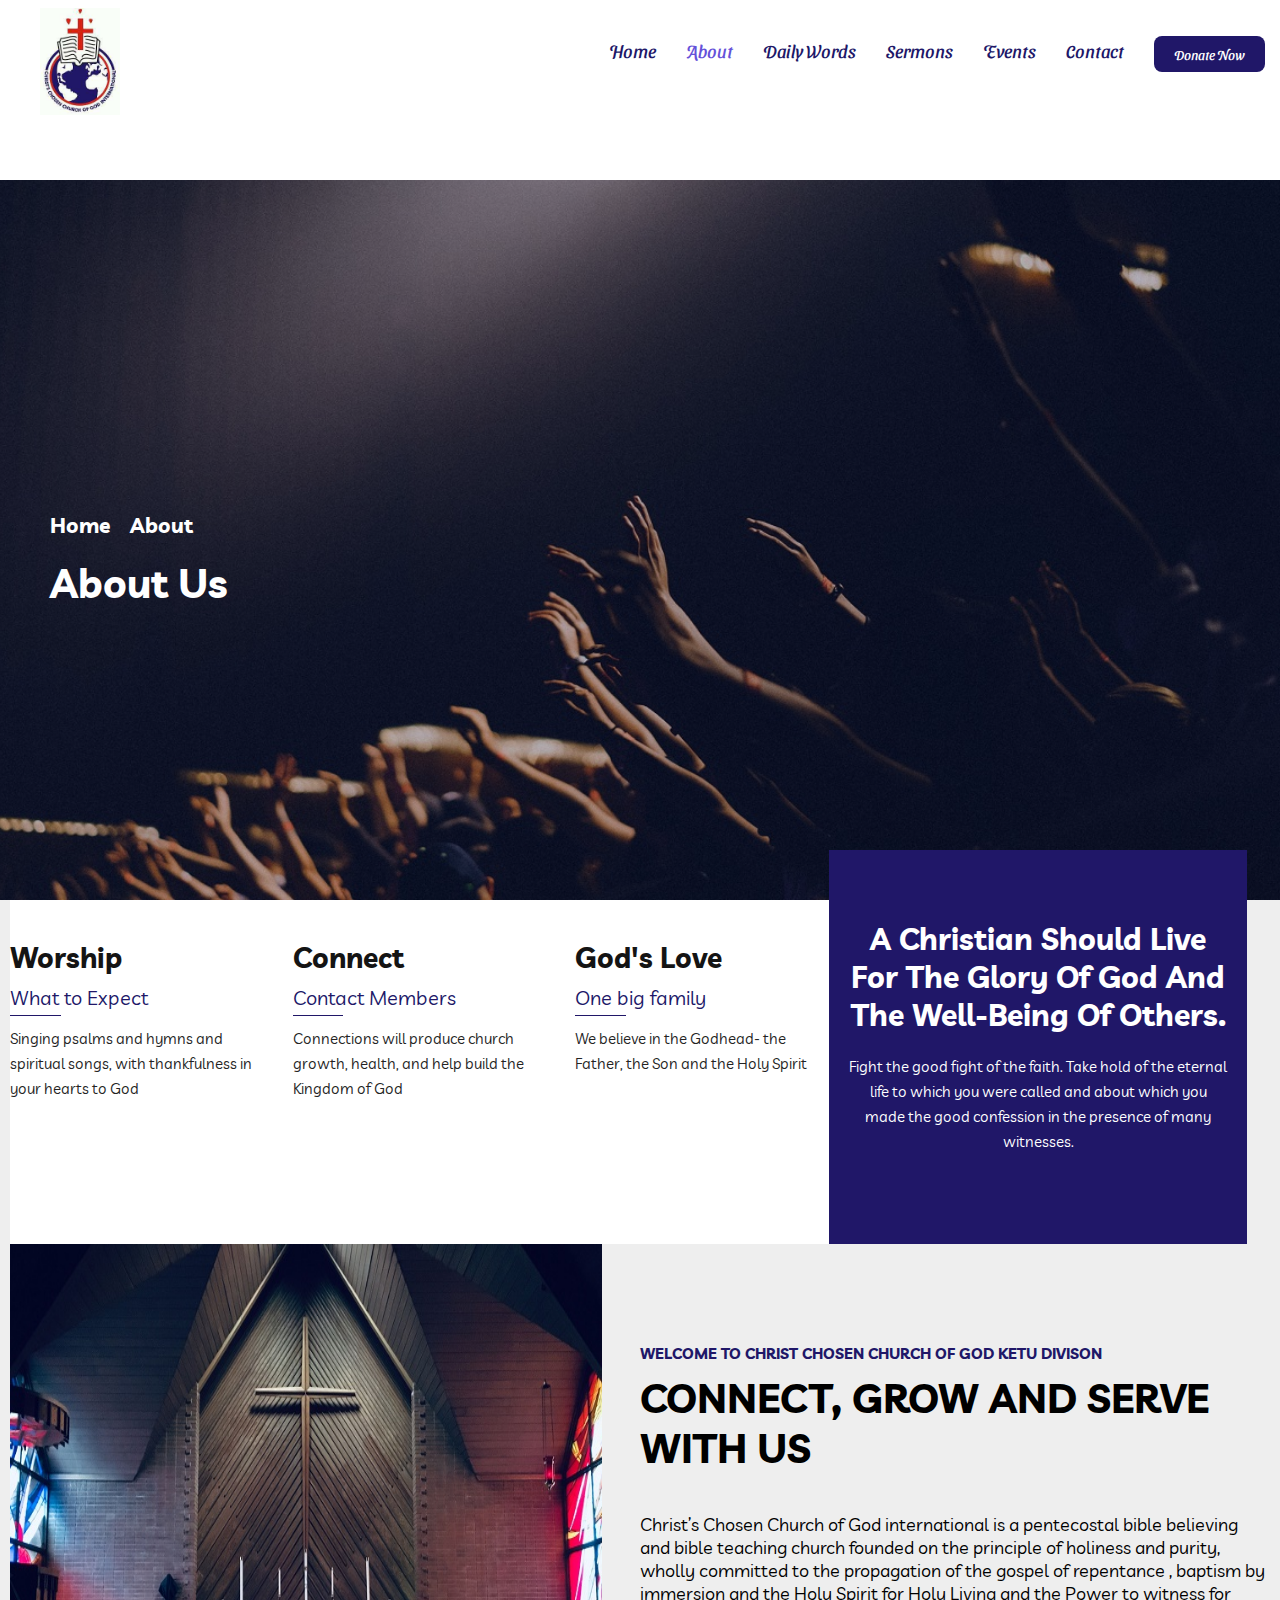
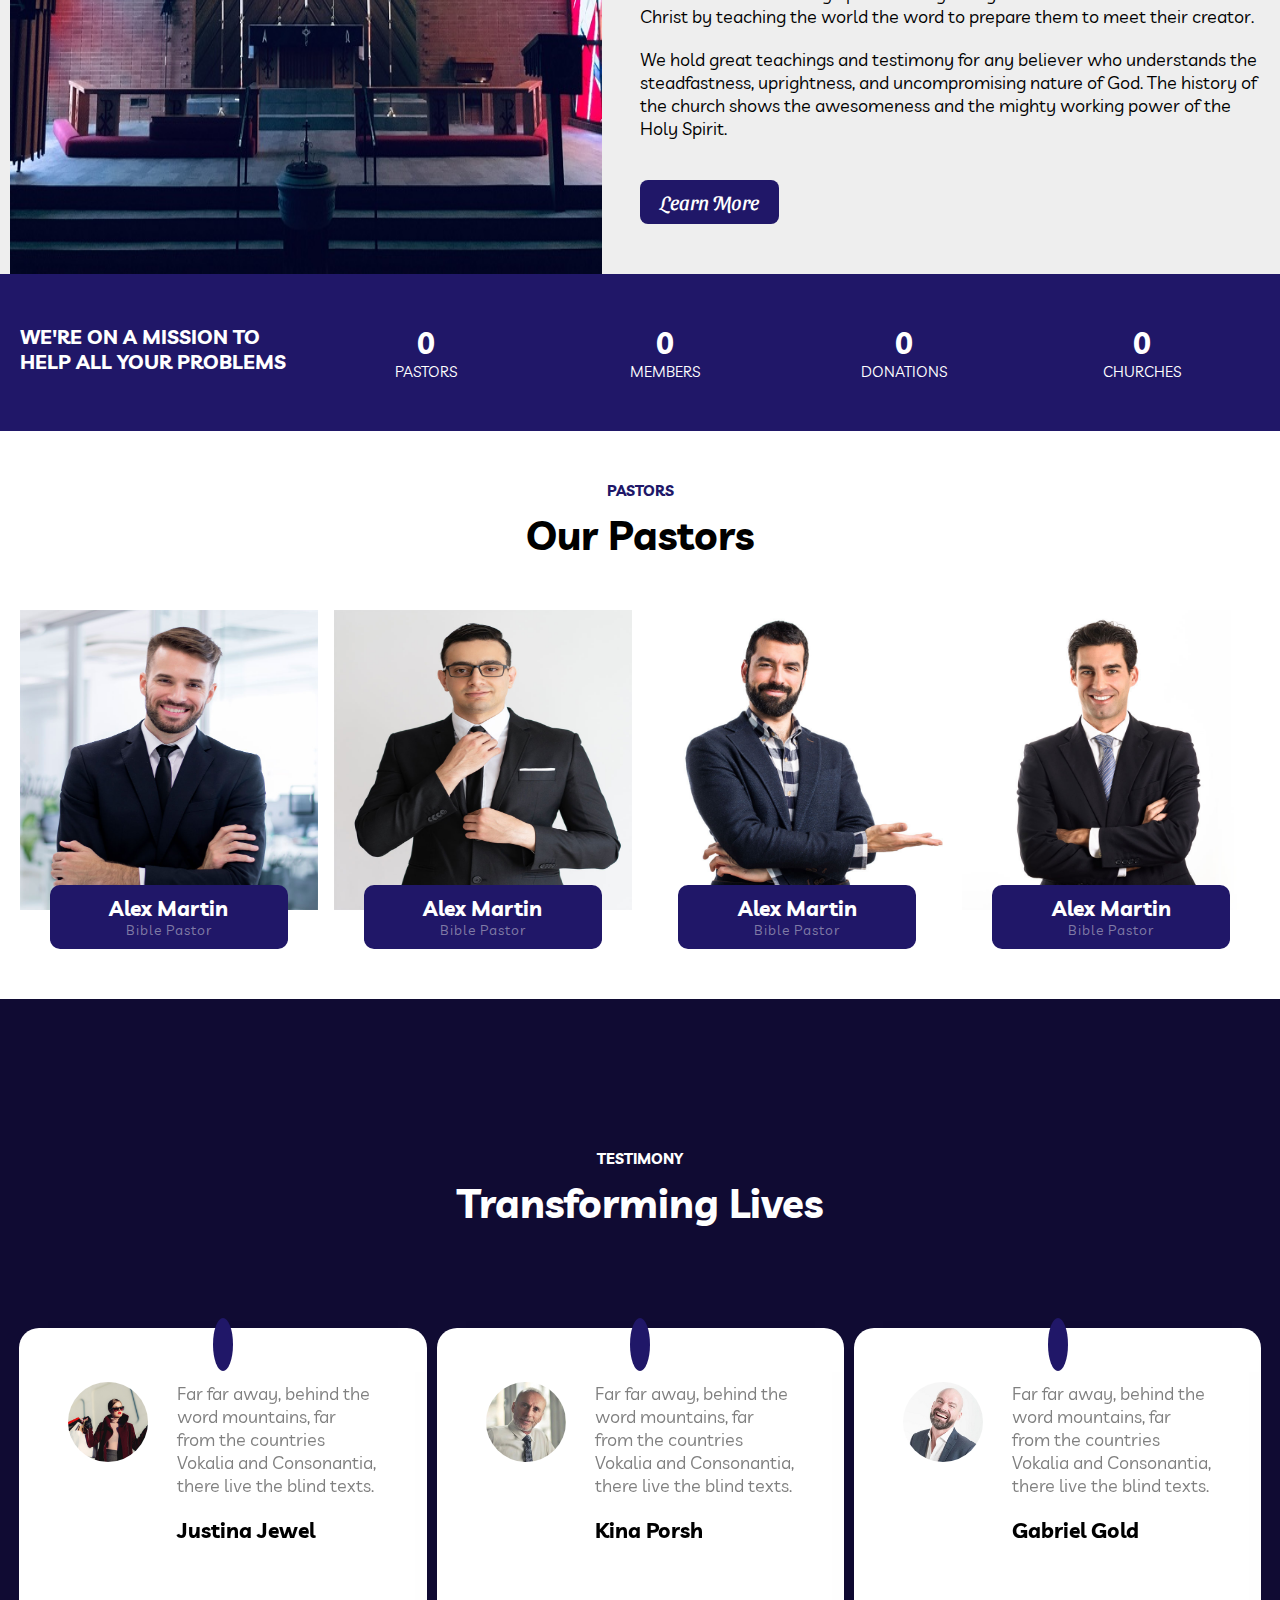
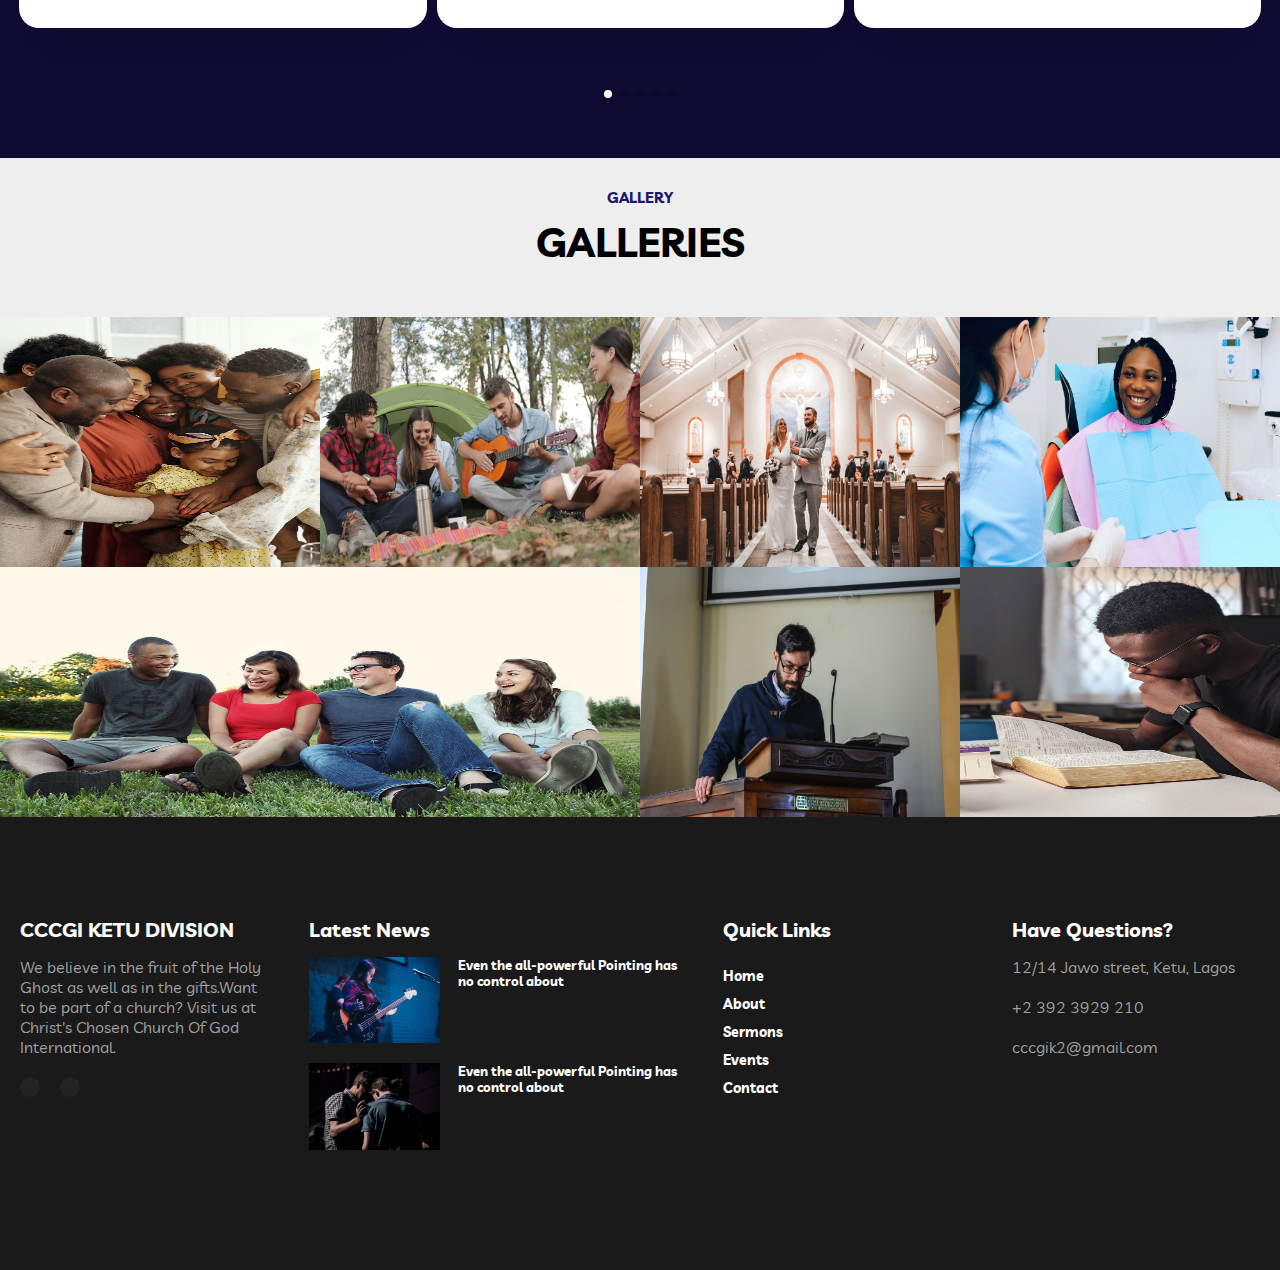
==== commit 716da172: "4-20-21" ====
--- a/about.html
+++ b/about.html
@@ -28,10 +28,10 @@
                 <ul>
                     <a href="index.html"><li>Home</li></a>
                     <a href="#"><li id="active">About</li></a>
-                    <a href="minster.html"><li>Ministries</li></a>
+                    <a href="./daily.html"><li>Daily Words</li></a>
                     <a href="sermon.html"><li>Sermons</li></a>
                     <a href="event.html"><li>Events</li></a>
-                    <a href="blog.html"><li>Blog</li></a>
+                    
                     <a href="contact.html"><li>Contact</li></a>
                     <a href="contact.html"><li><button>Donate Now</button></li></a>
                 </ul>
@@ -186,7 +186,7 @@
                     <div class="conta">
                         <img src="img/person5.jpg" alt="">
                         <div class="tex">
-                            <p class="p">Far far away, behind the word mountains, far from the countries Vokalia and Consonantia, there live the blind texts.</p>
+                            <p class="p2">Far far away, behind the word mountains, far from the countries Vokalia and Consonantia, there live the blind texts.</p>
                             <h3>Justina Jewel</h3>
                         </div>
                     </div>
@@ -196,7 +196,7 @@
                     <div class="conta">
                         <img src="img/person3.jpg" alt="">
                         <div class="tex">
-                            <p class="p">Far far away, behind the word mountains, far from the countries Vokalia and Consonantia, there live the blind texts.</p>
+                            <p class="p2">Far far away, behind the word mountains, far from the countries Vokalia and Consonantia, there live the blind texts.</p>
                             <h3>Kina Porsh</h3>
                         </div>
                     </div>
@@ -206,7 +206,7 @@
                     <div class="conta">
                         <img src="img/person2.jpg" alt="">
                         <div class="tex">
-                            <p class="p">Far far away, behind the word mountains, far from the countries Vokalia and Consonantia, there live the blind texts.</p>
+                            <p class="p2">Far far away, behind the word mountains, far from the countries Vokalia and Consonantia, there live the blind texts.</p>
                             <h3>Gabriel Gold</h3>
                        
                         </div>
@@ -217,7 +217,7 @@
                     <div class="conta">
                         <img src="img/person1.jpg" alt="">
                         <div class="tex">
-                            <p class="p">Far far away, behind the word mountains, far from the countries Vokalia and Consonantia, there live the blind texts.</p>
+                            <p class="p2">Far far away, behind the word mountains, far from the countries Vokalia and Consonantia, there live the blind texts.</p>
                             <h3>Dust Rose</h3>
                         </div>
                     </div>
@@ -227,7 +227,7 @@
                     <div class="conta">
                         <img src="img/person4.jpg" alt="">
                         <div class="tex">
-                            <p class="p">Far far away, behind the word mountains, far from the countries Vokalia and Consonantia, there live the blind texts.</p>
+                            <p class="p2">Far far away, behind the word mountains, far from the countries Vokalia and Consonantia, there live the blind texts.</p>
                             <h3>Innocent Hart</h3>
                         </div>
                     </div>
@@ -254,9 +254,8 @@
             <h1>CCCGI KETU DIVISION</h1>
              <P id="p">We believe in the fruit of the Holy Ghost as well as in the gifts.Want to be part of a church? Visit us at Christ's Chosen Church Of God International.</P>
             <div class="mom">
-                <div><a href="#"><i class="fab fa-facebook"></i></a></div>
-                <div><a href="#"><i class="fab fa-twitter"></i></a></div>
-                <div><a href="#"><i class="fab fa-instagram"></i></a></div>
+                <div><a href="https://free.facebook.com/Christ-Chosen-Church-of-God-ketu-107672351453187/?ref=wizard"><i class="fab fa-facebook"></i></a></div>
+                <div><a href="https://www.instagram.com/cccgik2/"><i class="fab fa-instagram"></i></a></div>
             </div>
         </div>
         <div id="one" class="two">
@@ -265,22 +264,14 @@
                 <div class="left"><img src="./img/blog1.jpg" alt=""></div>
                 <div class="right">
                     <h2>Even the all-powerful Pointing has no control about</h2>
-                    <div>
-                        <p>January 9, 2021</p>
-                        <p>ADMIN</p>
-                        <p><i class="fas fa-comment"></i> 3</p>
-                    </div>
+                   
                 </div>
             </div>
             <div class="mom1">
                 <div class="left"><img src="./img/blog2.jpg" alt=""></div>
                 <div class="right">
                     <h2>Even the all-powerful Pointing has no control about</h2>
-                    <div>
-                        <p>January 9, 2021</p>
-                        <p>ADMIN</p>
-                        <p><i class="fas fa-comment"></i> 3</p>
-                    </div>
+                   
                 </div>
             </div>
         </div>
@@ -291,7 +282,7 @@
                 <a href="./about.html"><li>About</li></a>
                 <a href="./sermon.html"><li>Sermons</li></a>
                 <a href="./event.html"><li>Events</li></a>
-                <a href="./blog.html"><li>Blog</li></a>
+
                 <a href="./contact.html"><li>Contact</li></a>
             </ul>
         </div>
@@ -299,7 +290,7 @@
             <h1>Have Questions?</h1>
             <p><i class="fas fa-map"></i>	12/14 Jawo street, Ketu, Lagos</p>
             <p><i class="fas fa-phone-alt"></i>	+2 392 3929 210</p>
-            <p><i class="fas fa-paper-plane"></i>	info@yourdomain.com</p>
+            <p><i class="fas fa-paper-plane"></i>	cccgik2@gmail.com</p>
         </div>
     </footer>
 </body>
--- a/style.css
+++ b/style.css
@@ -134,7 +134,6 @@
         display: initial;
     }
     .nav ul li:hover{
-        color: white;
         border-bottom: unset;
     }
     .nav ul #active{
@@ -142,9 +141,6 @@
     }
     .nav ul #active a{
         color: unset;
-    }
-    .nav ul #active a:hover{
-        color: white;
     }
     .nav{
         background: #fff;
@@ -185,10 +181,15 @@
         padding: 20px 15px;
     }
 }
+@media screen and (max-width: 500px){
+    .nav {
+        min-height: 10vh;
+    }
+}
 /*---------------------------------------------------------------------------------------------------------------------------------------------------*/
 @media  screen and (min-height: 1000px){
     .nav{
-        min-height: 7vh;
+        min-height: 9vh;
     }
 }
 @media screen and (max-width: 320px){
@@ -315,7 +316,7 @@
 .b .mom1 .right form input{
     width: 100%;
     padding: 10px 5px;
-    font-size: 20px;
+    font-size: 13px;
     outline: none;
     border-radius: 10px;
     border: none;
@@ -588,11 +589,11 @@
 .e .conta .tex{
     width: 200px;
 }
-.e .p{
+.e .p2{
     color: gray;
     margin-bottom: 20px;
 }
-.e .p1{
+.e .p2{
     font-weight: 400;
 }
 .e .tex h3{
@@ -989,7 +990,7 @@
     padding-bottom: 10px;
 }
 .l .left #two{
-    padding-bottom: 30px;
+    padding: 20px 0;
 }
 .l .left #two div{
     width: 100%;
@@ -1003,7 +1004,7 @@
     font-family: 'oswald';
     color: #000000cc;
     font-weight: 100;
-    padding: 20px 0;
+    padding: 20px  0;
 }
 .l .left #two p{
     color: #40415e;
@@ -1011,49 +1012,18 @@
     line-height: 25px;
     padding-bottom: 15px;
 }
-.l .left #three{
-    display: flex;
-    flex-wrap: wrap;
-    margin-bottom: 50px;
-}
-.l .left #three a{
-    text-decoration: none;
-    color: black;
-    border: 1px solid #40415e7c;
-    padding: 5px 7px;
-    border-radius: 5px;
-    font-size: 12px;
-    margin-bottom: 10px;
-    margin-right: 7px;
-}
-.l .left #three a:hover{
-    border: 1px solid black;
-}
-.l .left #four{
-    display: flex;
-    justify-content: space-between;
-    background: #f4f4f4;
-    padding: 20px;
-}
-.l .left #four .left1{
-    width: 20%;
-}
-.l .left #four .left1 img{
-    width: 100%;
-}
-.l .left #four .right1{
-    width: 75%;
-}
+
+
 .l .left #four .right1 h1{
     font-size: 25px;
-    padding-bottom: 20px;
+    padding: 10px 0;
     color: #000000cc;
 }
 .l .left #four .right1 p{
     color: #40415e;
     font-size: 18px;
     line-height: 25px;
-    padding-bottom: 15px;
+    padding: 0 0 10px 0;
 }
 .l .left #five{
     padding: 50px 20px;
@@ -1120,8 +1090,6 @@
 .l #six audio{
     width: 100%;
 }
-
-
 
 
 .l .right{
@@ -1348,7 +1316,30 @@
 .o{
     height: 700px;
 }
-
+.p{
+    text-align: center;
+    font-size: 30px;
+    margin-bottom: 30px;
+    background-color:#6351d90a;
+    padding-top: 20px;
+    color: #100b33;
+}
+.p .swiper-container {
+    width: 100%;
+    padding-top: 50px;
+    padding-bottom: 50px;
+    height: max-content;
+  }
+  .p .swiper-container-free-mode > .p .swiper-wrapper{
+    transition-timing-function : linear;
+  }
+  .p .swiper-slide {
+    background-position: center;
+    background-size: cover;
+    width: 300px;
+    height: 300px;
+
+  }
 footer{
     background: #1a1a1a;
     color: #fff;
@@ -1477,6 +1468,9 @@
     .b .mom2 .left img,.d .mom .left img{
         height: unset;
     }
+    .b .mom2 .right{
+        text-align: center;
+    }
     .c .mom3 div:nth-child(1) h1{
         font-size: 18px;
     }
@@ -1488,6 +1482,9 @@
     }
     .d{
         padding-bottom: 20px;
+    }
+    .d .mom .right div{
+        text-align: center;
     }
     .f .mom #one{
         width: 48%;
@@ -1495,6 +1492,9 @@
     }
     .g .mom{
         padding-bottom: 20px;
+    }
+    .g .mom .right div{
+        text-align: center;
     }
     .h .mom div{
         width: 33.3%;
@@ -1579,6 +1579,10 @@
     .b .mom1 .left #one{
         width: 100%;
         margin-bottom: 20px;
+        text-align: center;
+        display: flex;
+        flex-direction: column;
+        align-items: center;
     }
     .e{
         margin-top: 30px 0;
@@ -1596,6 +1600,9 @@
         width: 100%;
         margin-bottom: 25px;
     }
+    .f .mom #one #gap article{
+        text-align: center;
+    }
     .h .mom div{
         width: 50%;
         height:200px;
